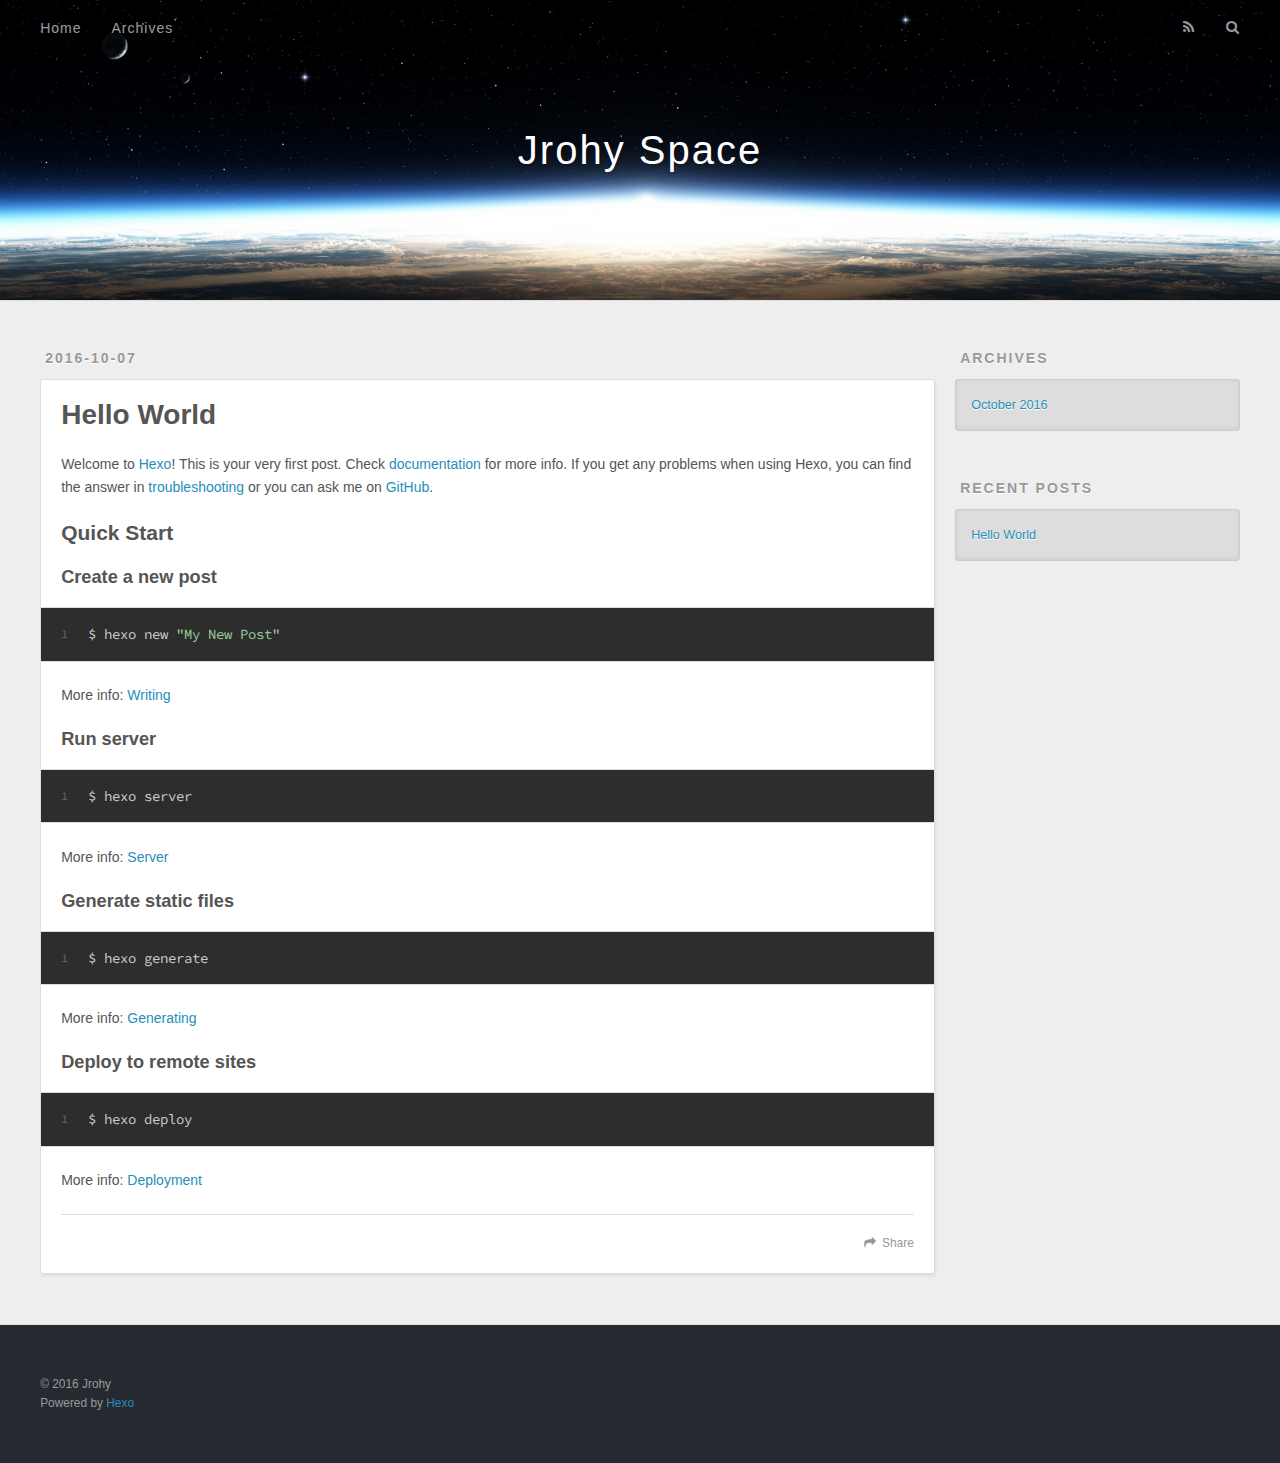
==== index.html @ d6177c11 "Site updated: 2016-10-07 10:43:16" ====
<!DOCTYPE html>
<html>
<head>
  <meta charset="utf-8">
  
  <title>Jrohy Space</title>
  <meta name="viewport" content="width=device-width, initial-scale=1, maximum-scale=1">
  <meta property="og:type" content="website">
<meta property="og:title" content="Jrohy Space">
<meta property="og:url" content="http://yoursite.com/index.html">
<meta property="og:site_name" content="Jrohy Space">
<meta name="twitter:card" content="summary">
<meta name="twitter:title" content="Jrohy Space">
  
    <link rel="alternate" href="/atom.xml" title="Jrohy Space" type="application/atom+xml">
  
  
    <link rel="icon" href="/favicon.png">
  
  
    <link href="//fonts.googleapis.com/css?family=Source+Code+Pro" rel="stylesheet" type="text/css">
  
  <link rel="stylesheet" href="/css/style.css">
  

</head>

<body>
  <div id="container">
    <div id="wrap">
      <header id="header">
  <div id="banner"></div>
  <div id="header-outer" class="outer">
    <div id="header-title" class="inner">
      <h1 id="logo-wrap">
        <a href="/" id="logo">Jrohy Space</a>
      </h1>
      
    </div>
    <div id="header-inner" class="inner">
      <nav id="main-nav">
        <a id="main-nav-toggle" class="nav-icon"></a>
        
          <a class="main-nav-link" href="/">Home</a>
        
          <a class="main-nav-link" href="/archives">Archives</a>
        
      </nav>
      <nav id="sub-nav">
        
          <a id="nav-rss-link" class="nav-icon" href="/atom.xml" title="RSS Feed"></a>
        
        <a id="nav-search-btn" class="nav-icon" title="Search"></a>
      </nav>
      <div id="search-form-wrap">
        <form action="//google.com/search" method="get" accept-charset="UTF-8" class="search-form"><input type="search" name="q" results="0" class="search-form-input" placeholder="Search"><button type="submit" class="search-form-submit">&#xF002;</button><input type="hidden" name="sitesearch" value="http://yoursite.com"></form>
      </div>
    </div>
  </div>
</header>
      <div class="outer">
        <section id="main">
  
    <article id="post-hello-world" class="article article-type-post" itemscope itemprop="blogPost">
  <div class="article-meta">
    <a href="/hello-world/" class="article-date">
  <time datetime="2016-10-07T01:44:55.940Z" itemprop="datePublished">2016-10-07</time>
</a>
    
  </div>
  <div class="article-inner">
    
    
      <header class="article-header">
        
  
    <h1 itemprop="name">
      <a class="article-title" href="/hello-world/">Hello World</a>
    </h1>
  

      </header>
    
    <div class="article-entry" itemprop="articleBody">
      
        <p>Welcome to <a href="https://hexo.io/" target="_blank" rel="external">Hexo</a>! This is your very first post. Check <a href="https://hexo.io/docs/" target="_blank" rel="external">documentation</a> for more info. If you get any problems when using Hexo, you can find the answer in <a href="https://hexo.io/docs/troubleshooting.html" target="_blank" rel="external">troubleshooting</a> or you can ask me on <a href="https://github.com/hexojs/hexo/issues" target="_blank" rel="external">GitHub</a>.</p>
<h2 id="Quick-Start"><a href="#Quick-Start" class="headerlink" title="Quick Start"></a>Quick Start</h2><h3 id="Create-a-new-post"><a href="#Create-a-new-post" class="headerlink" title="Create a new post"></a>Create a new post</h3><figure class="highlight bash"><table><tr><td class="gutter"><pre><div class="line">1</div></pre></td><td class="code"><pre><div class="line">$ hexo new <span class="string">"My New Post"</span></div></pre></td></tr></table></figure>
<p>More info: <a href="https://hexo.io/docs/writing.html" target="_blank" rel="external">Writing</a></p>
<h3 id="Run-server"><a href="#Run-server" class="headerlink" title="Run server"></a>Run server</h3><figure class="highlight bash"><table><tr><td class="gutter"><pre><div class="line">1</div></pre></td><td class="code"><pre><div class="line">$ hexo server</div></pre></td></tr></table></figure>
<p>More info: <a href="https://hexo.io/docs/server.html" target="_blank" rel="external">Server</a></p>
<h3 id="Generate-static-files"><a href="#Generate-static-files" class="headerlink" title="Generate static files"></a>Generate static files</h3><figure class="highlight bash"><table><tr><td class="gutter"><pre><div class="line">1</div></pre></td><td class="code"><pre><div class="line">$ hexo generate</div></pre></td></tr></table></figure>
<p>More info: <a href="https://hexo.io/docs/generating.html" target="_blank" rel="external">Generating</a></p>
<h3 id="Deploy-to-remote-sites"><a href="#Deploy-to-remote-sites" class="headerlink" title="Deploy to remote sites"></a>Deploy to remote sites</h3><figure class="highlight bash"><table><tr><td class="gutter"><pre><div class="line">1</div></pre></td><td class="code"><pre><div class="line">$ hexo deploy</div></pre></td></tr></table></figure>
<p>More info: <a href="https://hexo.io/docs/deployment.html" target="_blank" rel="external">Deployment</a></p>

      
    </div>
    <footer class="article-footer">
      <a data-url="http://yoursite.com/hello-world/" data-id="citz63ahj0000rksr9q300a0c" class="article-share-link">Share</a>
      
      
    </footer>
  </div>
  
</article>


  

</section>
        
          <aside id="sidebar">
  
    

  
    

  
    
  
    
  <div class="widget-wrap">
    <h3 class="widget-title">Archives</h3>
    <div class="widget">
      <ul class="archive-list"><li class="archive-list-item"><a class="archive-list-link" href="/archives/2016/10/">October 2016</a></li></ul>
    </div>
  </div>


  
    
  <div class="widget-wrap">
    <h3 class="widget-title">Recent Posts</h3>
    <div class="widget">
      <ul>
        
          <li>
            <a href="/hello-world/">Hello World</a>
          </li>
        
      </ul>
    </div>
  </div>

  
</aside>
        
      </div>
      <footer id="footer">
  
  <div class="outer">
    <div id="footer-info" class="inner">
      &copy; 2016 Jrohy<br>
      Powered by <a href="http://hexo.io/" target="_blank">Hexo</a>
    </div>
  </div>
</footer>
    </div>
    <nav id="mobile-nav">
  
    <a href="/" class="mobile-nav-link">Home</a>
  
    <a href="/archives" class="mobile-nav-link">Archives</a>
  
</nav>
    

<script src="//ajax.googleapis.com/ajax/libs/jquery/2.0.3/jquery.min.js"></script>


  <link rel="stylesheet" href="/fancybox/jquery.fancybox.css">
  <script src="/fancybox/jquery.fancybox.pack.js"></script>


<script src="/js/script.js"></script>

  </div>
</body>
</html>
---- css/style.css ----
body {
  width: 100%;
}
body:before,
body:after {
  content: "";
  display: table;
}
body:after {
  clear: both;
}
html,
body,
div,
span,
applet,
object,
iframe,
h1,
h2,
h3,
h4,
h5,
h6,
p,
blockquote,
pre,
a,
abbr,
acronym,
address,
big,
cite,
code,
del,
dfn,
em,
img,
ins,
kbd,
q,
s,
samp,
small,
strike,
strong,
sub,
sup,
tt,
var,
dl,
dt,
dd,
ol,
ul,
li,
fieldset,
form,
label,
legend,
table,
caption,
tbody,
tfoot,
thead,
tr,
th,
td {
  margin: 0;
  padding: 0;
  border: 0;
  outline: 0;
  font-weight: inherit;
  font-style: inherit;
  font-family: inherit;
  font-size: 100%;
  vertical-align: baseline;
}
body {
  line-height: 1;
  color: #000;
  background: #fff;
}
ol,
ul {
  list-style: none;
}
table {
  border-collapse: separate;
  border-spacing: 0;
  vertical-align: middle;
}
caption,
th,
td {
  text-align: left;
  font-weight: normal;
  vertical-align: middle;
}
a img {
  border: none;
}
input,
button {
  margin: 0;
  padding: 0;
}
input::-moz-focus-inner,
button::-moz-focus-inner {
  border: 0;
  padding: 0;
}
@font-face {
  font-family: FontAwesome;
  font-style: normal;
  font-weight: normal;
  src: url("fonts/fontawesome-webfont.eot?v=#4.0.3");
  src: url("fonts/fontawesome-webfont.eot?#iefix&v=#4.0.3") format("embedded-opentype"), url("fonts/fontawesome-webfont.woff?v=#4.0.3") format("woff"), url("fonts/fontawesome-webfont.ttf?v=#4.0.3") format("truetype"), url("fonts/fontawesome-webfont.svg#fontawesomeregular?v=#4.0.3") format("svg");
}
html,
body,
#container {
  height: 100%;
}
body {
  background: #eee;
  font: 14px "Helvetica Neue", Helvetica, Arial, sans-serif;
  -webkit-text-size-adjust: 100%;
}
.outer {
  max-width: 1220px;
  margin: 0 auto;
  padding: 0 20px;
}
.outer:before,
.outer:after {
  content: "";
  display: table;
}
.outer:after {
  clear: both;
}
.inner {
  display: inline;
  float: left;
  width: 98.3333333333333%;
  margin: 0 0.8333333333333%;
}
.left,
.alignleft {
  float: left;
}
.right,
.alignright {
  float: right;
}
.clear {
  clear: both;
}
#container {
  position: relative;
}
.mobile-nav-on {
  overflow: hidden;
}
#wrap {
  height: 100%;
  width: 100%;
  position: absolute;
  top: 0;
  left: 0;
  -webkit-transition: 0.2s ease-out;
  -moz-transition: 0.2s ease-out;
  -ms-transition: 0.2s ease-out;
  transition: 0.2s ease-out;
  z-index: 1;
  background: #eee;
}
.mobile-nav-on #wrap {
  left: 280px;
}
@media screen and (min-width: 768px) {
  #main {
    display: inline;
    float: left;
    width: 73.3333333333333%;
    margin: 0 0.8333333333333%;
  }
}
.article-date,
.article-category-link,
.archive-year,
.widget-title {
  text-decoration: none;
  text-transform: uppercase;
  letter-spacing: 2px;
  color: #999;
  margin-bottom: 1em;
  margin-left: 5px;
  line-height: 1em;
  text-shadow: 0 1px #fff;
  font-weight: bold;
}
.article-inner,
.archive-article-inner {
  background: #fff;
  -webkit-box-shadow: 1px 2px 3px #ddd;
  box-shadow: 1px 2px 3px #ddd;
  border: 1px solid #ddd;
  border-radius: 3px;
}
.article-entry h1,
.widget h1 {
  font-size: 2em;
}
.article-entry h2,
.widget h2 {
  font-size: 1.5em;
}
.article-entry h3,
.widget h3 {
  font-size: 1.3em;
}
.article-entry h4,
.widget h4 {
  font-size: 1.2em;
}
.article-entry h5,
.widget h5 {
  font-size: 1em;
}
.article-entry h6,
.widget h6 {
  font-size: 1em;
  color: #999;
}
.article-entry hr,
.widget hr {
  border: 1px dashed #ddd;
}
.article-entry strong,
.widget strong {
  font-weight: bold;
}
.article-entry em,
.widget em,
.article-entry cite,
.widget cite {
  font-style: italic;
}
.article-entry sup,
.widget sup,
.article-entry sub,
.widget sub {
  font-size: 0.75em;
  line-height: 0;
  position: relative;
  vertical-align: baseline;
}
.article-entry sup,
.widget sup {
  top: -0.5em;
}
.article-entry sub,
.widget sub {
  bottom: -0.2em;
}
.article-entry small,
.widget small {
  font-size: 0.85em;
}
.article-entry acronym,
.widget acronym,
.article-entry abbr,
.widget abbr {
  border-bottom: 1px dotted;
}
.article-entry ul,
.widget ul,
.article-entry ol,
.widget ol,
.article-entry dl,
.widget dl {
  margin: 0 20px;
  line-height: 1.6em;
}
.article-entry ul ul,
.widget ul ul,
.article-entry ol ul,
.widget ol ul,
.article-entry ul ol,
.widget ul ol,
.article-entry ol ol,
.widget ol ol {
  margin-top: 0;
  margin-bottom: 0;
}
.article-entry ul,
.widget ul {
  list-style: disc;
}
.article-entry ol,
.widget ol {
  list-style: decimal;
}
.article-entry dt,
.widget dt {
  font-weight: bold;
}
#header {
  height: 300px;
  position: relative;
  border-bottom: 1px solid #ddd;
}
#header:before,
#header:after {
  content: "";
  position: absolute;
  left: 0;
  right: 0;
  height: 40px;
}
#header:before {
  top: 0;
  background: -webkit-linear-gradient(rgba(0,0,0,0.2), transparent);
  background: -moz-linear-gradient(rgba(0,0,0,0.2), transparent);
  background: -ms-linear-gradient(rgba(0,0,0,0.2), transparent);
  background: linear-gradient(rgba(0,0,0,0.2), transparent);
}
#header:after {
  bottom: 0;
  background: -webkit-linear-gradient(transparent, rgba(0,0,0,0.2));
  background: -moz-linear-gradient(transparent, rgba(0,0,0,0.2));
  background: -ms-linear-gradient(transparent, rgba(0,0,0,0.2));
  background: linear-gradient(transparent, rgba(0,0,0,0.2));
}
#header-outer {
  height: 100%;
  position: relative;
}
#header-inner {
  position: relative;
  overflow: hidden;
}
#banner {
  position: absolute;
  top: 0;
  left: 0;
  width: 100%;
  height: 100%;
  background: url("images/banner.jpg") center #000;
  -webkit-background-size: cover;
  -moz-background-size: cover;
  background-size: cover;
  z-index: -1;
}
#header-title {
  text-align: center;
  height: 40px;
  position: absolute;
  top: 50%;
  left: 0;
  margin-top: -20px;
}
#logo,
#subtitle {
  text-decoration: none;
  color: #fff;
  font-weight: 300;
  text-shadow: 0 1px 4px rgba(0,0,0,0.3);
}
#logo {
  font-size: 40px;
  line-height: 40px;
  letter-spacing: 2px;
}
#subtitle {
  font-size: 16px;
  line-height: 16px;
  letter-spacing: 1px;
}
#subtitle-wrap {
  margin-top: 16px;
}
#main-nav {
  float: left;
  margin-left: -15px;
}
.nav-icon,
.main-nav-link {
  float: left;
  color: #fff;
  opacity: 0.6;
  text-decoration: none;
  text-shadow: 0 1px rgba(0,0,0,0.2);
  -webkit-transition: opacity 0.2s;
  -moz-transition: opacity 0.2s;
  -ms-transition: opacity 0.2s;
  transition: opacity 0.2s;
  display: block;
  padding: 20px 15px;
}
.nav-icon:hover,
.main-nav-link:hover {
  opacity: 1;
}
.nav-icon {
  font-family: FontAwesome;
  text-align: center;
  font-size: 14px;
  width: 14px;
  height: 14px;
  padding: 20px 15px;
  position: relative;
  cursor: pointer;
}
.main-nav-link {
  font-weight: 300;
  letter-spacing: 1px;
}
@media screen and (max-width: 479px) {
  .main-nav-link {
    display: none;
  }
}
#main-nav-toggle {
  display: none;
}
#main-nav-toggle:before {
  content: "\f0c9";
}
@media screen and (max-width: 479px) {
  #main-nav-toggle {
    display: block;
  }
}
#sub-nav {
  float: right;
  margin-right: -15px;
}
#nav-rss-link:before {
  content: "\f09e";
}
#nav-search-btn:before {
  content: "\f002";
}
#search-form-wrap {
  position: absolute;
  top: 15px;
  width: 150px;
  height: 30px;
  right: -150px;
  opacity: 0;
  -webkit-transition: 0.2s ease-out;
  -moz-transition: 0.2s ease-out;
  -ms-transition: 0.2s ease-out;
  transition: 0.2s ease-out;
}
#search-form-wrap.on {
  opacity: 1;
  right: 0;
}
@media screen and (max-width: 479px) {
  #search-form-wrap {
    width: 100%;
    right: -100%;
  }
}
.search-form {
  position: absolute;
  top: 0;
  left: 0;
  right: 0;
  background: #fff;
  padding: 5px 15px;
  border-radius: 15px;
  -webkit-box-shadow: 0 0 10px rgba(0,0,0,0.3);
  box-shadow: 0 0 10px rgba(0,0,0,0.3);
}
.search-form-input {
  border: none;
  background: none;
  color: #555;
  width: 100%;
  font: 13px "Helvetica Neue", Helvetica, Arial, sans-serif;
  outline: none;
}
.search-form-input::-webkit-search-results-decoration,
.search-form-input::-webkit-search-cancel-button {
  -webkit-appearance: none;
}
.search-form-submit {
  position: absolute;
  top: 50%;
  right: 10px;
  margin-top: -7px;
  font: 13px FontAwesome;
  border: none;
  background: none;
  color: #bbb;
  cursor: pointer;
}
.search-form-submit:hover,
.search-form-submit:focus {
  color: #777;
}
.article {
  margin: 50px 0;
}
.article-inner {
  overflow: hidden;
}
.article-meta:before,
.article-meta:after {
  content: "";
  display: table;
}
.article-meta:after {
  clear: both;
}
.article-date {
  float: left;
}
.article-category {
  float: left;
  line-height: 1em;
  color: #ccc;
  text-shadow: 0 1px #fff;
  margin-left: 8px;
}
.article-category:before {
  content: "\2022";
}
.article-category-link {
  margin: 0 12px 1em;
}
.article-header {
  padding: 20px 20px 0;
}
.article-title {
  text-decoration: none;
  font-size: 2em;
  font-weight: bold;
  color: #555;
  line-height: 1.1em;
  -webkit-transition: color 0.2s;
  -moz-transition: color 0.2s;
  -ms-transition: color 0.2s;
  transition: color 0.2s;
}
a.article-title:hover {
  color: #258fb8;
}
.article-entry {
  color: #555;
  padding: 0 20px;
}
.article-entry:before,
.article-entry:after {
  content: "";
  display: table;
}
.article-entry:after {
  clear: both;
}
.article-entry p,
.article-entry table {
  line-height: 1.6em;
  margin: 1.6em 0;
}
.article-entry h1,
.article-entry h2,
.article-entry h3,
.article-entry h4,
.article-entry h5,
.article-entry h6 {
  font-weight: bold;
}
.article-entry h1,
.article-entry h2,
.article-entry h3,
.article-entry h4,
.article-entry h5,
.article-entry h6 {
  line-height: 1.1em;
  margin: 1.1em 0;
}
.article-entry a {
  color: #258fb8;
  text-decoration: none;
}
.article-entry a:hover {
  text-decoration: underline;
}
.article-entry ul,
.article-entry ol,
.article-entry dl {
  margin-top: 1.6em;
  margin-bottom: 1.6em;
}
.article-entry img,
.article-entry video {
  max-width: 100%;
  height: auto;
  display: block;
  margin: auto;
}
.article-entry iframe {
  border: none;
}
.article-entry table {
  width: 100%;
  border-collapse: collapse;
  border-spacing: 0;
}
.article-entry th {
  font-weight: bold;
  border-bottom: 3px solid #ddd;
  padding-bottom: 0.5em;
}
.article-entry td {
  border-bottom: 1px solid #ddd;
  padding: 10px 0;
}
.article-entry blockquote {
  font-family: Georgia, "Times New Roman", serif;
  font-size: 1.4em;
  margin: 1.6em 20px;
  text-align: center;
}
.article-entry blockquote footer {
  font-size: 14px;
  margin: 1.6em 0;
  font-family: "Helvetica Neue", Helvetica, Arial, sans-serif;
}
.article-entry blockquote footer cite:before {
  content: "—";
  padding: 0 0.5em;
}
.article-entry .pullquote {
  text-align: left;
  width: 45%;
  margin: 0;
}
.article-entry .pullquote.left {
  margin-left: 0.5em;
  margin-right: 1em;
}
.article-entry .pullquote.right {
  margin-right: 0.5em;
  margin-left: 1em;
}
.article-entry .caption {
  color: #999;
  display: block;
  font-size: 0.9em;
  margin-top: 0.5em;
  position: relative;
  text-align: center;
}
.article-entry .video-container {
  position: relative;
  padding-top: 56.25%;
  height: 0;
  overflow: hidden;
}
.article-entry .video-container iframe,
.article-entry .video-container object,
.article-entry .video-container embed {
  position: absolute;
  top: 0;
  left: 0;
  width: 100%;
  height: 100%;
  margin-top: 0;
}
.article-more-link a {
  display: inline-block;
  line-height: 1em;
  padding: 6px 15px;
  border-radius: 15px;
  background: #eee;
  color: #999;
  text-shadow: 0 1px #fff;
  text-decoration: none;
}
.article-more-link a:hover {
  background: #258fb8;
  color: #fff;
  text-decoration: none;
  text-shadow: 0 1px #1e7293;
}
.article-footer {
  font-size: 0.85em;
  line-height: 1.6em;
  border-top: 1px solid #ddd;
  padding-top: 1.6em;
  margin: 0 20px 20px;
}
.article-footer:before,
.article-footer:after {
  content: "";
  display: table;
}
.article-footer:after {
  clear: both;
}
.article-footer a {
  color: #999;
  text-decoration: none;
}
.article-footer a:hover {
  color: #555;
}
.article-tag-list-item {
  float: left;
  margin-right: 10px;
}
.article-tag-list-link:before {
  content: "#";
}
.article-comment-link {
  float: right;
}
.article-comment-link:before {
  content: "\f075";
  font-family: FontAwesome;
  padding-right: 8px;
}
.article-share-link {
  cursor: pointer;
  float: right;
  margin-left: 20px;
}
.article-share-link:before {
  content: "\f064";
  font-family: FontAwesome;
  padding-right: 6px;
}
#article-nav {
  position: relative;
}
#article-nav:before,
#article-nav:after {
  content: "";
  display: table;
}
#article-nav:after {
  clear: both;
}
@media screen and (min-width: 768px) {
  #article-nav {
    margin: 50px 0;
  }
  #article-nav:before {
    width: 8px;
    height: 8px;
    position: absolute;
    top: 50%;
    left: 50%;
    margin-top: -4px;
    margin-left: -4px;
    content: "";
    border-radius: 50%;
    background: #ddd;
    -webkit-box-shadow: 0 1px 2px #fff;
    box-shadow: 0 1px 2px #fff;
  }
}
.article-nav-link-wrap {
  text-decoration: none;
  text-shadow: 0 1px #fff;
  color: #999;
  -webkit-box-sizing: border-box;
  -moz-box-sizing: border-box;
  box-sizing: border-box;
  margin-top: 50px;
  text-align: center;
  display: block;
}
.article-nav-link-wrap:hover {
  color: #555;
}
@media screen and (min-width: 768px) {
  .article-nav-link-wrap {
    width: 50%;
    margin-top: 0;
  }
}
@media screen and (min-width: 768px) {
  #article-nav-newer {
    float: left;
    text-align: right;
    padding-right: 20px;
  }
}
@media screen and (min-width: 768px) {
  #article-nav-older {
    float: right;
    text-align: left;
    padding-left: 20px;
  }
}
.article-nav-caption {
  text-transform: uppercase;
  letter-spacing: 2px;
  color: #ddd;
  line-height: 1em;
  font-weight: bold;
}
#article-nav-newer .article-nav-caption {
  margin-right: -2px;
}
.article-nav-title {
  font-size: 0.85em;
  line-height: 1.6em;
  margin-top: 0.5em;
}
.article-share-box {
  position: absolute;
  display: none;
  background: #fff;
  -webkit-box-shadow: 1px 2px 10px rgba(0,0,0,0.2);
  box-shadow: 1px 2px 10px rgba(0,0,0,0.2);
  border-radius: 3px;
  margin-left: -145px;
  overflow: hidden;
  z-index: 1;
}
.article-share-box.on {
  display: block;
}
.article-share-input {
  width: 100%;
  background: none;
  -webkit-box-sizing: border-box;
  -moz-box-sizing: border-box;
  box-sizing: border-box;
  font: 14px "Helvetica Neue", Helvetica, Arial, sans-serif;
  padding: 0 15px;
  color: #555;
  outline: none;
  border: 1px solid #ddd;
  border-radius: 3px 3px 0 0;
  height: 36px;
  line-height: 36px;
}
.article-share-links {
  background: #eee;
}
.article-share-links:before,
.article-share-links:after {
  content: "";
  display: table;
}
.article-share-links:after {
  clear: both;
}
.article-share-twitter,
.article-share-facebook,
.article-share-pinterest,
.article-share-google {
  width: 50px;
  height: 36px;
  display: block;
  float: left;
  position: relative;
  color: #999;
  text-shadow: 0 1px #fff;
}
.article-share-twitter:before,
.article-share-facebook:before,
.article-share-pinterest:before,
.article-share-google:before {
  font-size: 20px;
  font-family: FontAwesome;
  width: 20px;
  height: 20px;
  position: absolute;
  top: 50%;
  left: 50%;
  margin-top: -10px;
  margin-left: -10px;
  text-align: center;
}
.article-share-twitter:hover,
.article-share-facebook:hover,
.article-share-pinterest:hover,
.article-share-google:hover {
  color: #fff;
}
.article-share-twitter:before {
  content: "\f099";
}
.article-share-twitter:hover {
  background: #00aced;
  text-shadow: 0 1px #008abe;
}
.article-share-facebook:before {
  content: "\f09a";
}
.article-share-facebook:hover {
  background: #3b5998;
  text-shadow: 0 1px #2f477a;
}
.article-share-pinterest:before {
  content: "\f0d2";
}
.article-share-pinterest:hover {
  background: #cb2027;
  text-shadow: 0 1px #a21a1f;
}
.article-share-google:before {
  content: "\f0d5";
}
.article-share-google:hover {
  background: #dd4b39;
  text-shadow: 0 1px #be3221;
}
.article-gallery {
  background: #000;
  position: relative;
}
.article-gallery-photos {
  position: relative;
  overflow: hidden;
}
.article-gallery-img {
  display: none;
  max-width: 100%;
}
.article-gallery-img:first-child {
  display: block;
}
.article-gallery-img.loaded {
  position: absolute;
  display: block;
}
.article-gallery-img img {
  display: block;
  max-width: 100%;
  margin: 0 auto;
}
#comments {
  background: #fff;
  -webkit-box-shadow: 1px 2px 3px #ddd;
  box-shadow: 1px 2px 3px #ddd;
  padding: 20px;
  border: 1px solid #ddd;
  border-radius: 3px;
  margin: 50px 0;
}
#comments a {
  color: #258fb8;
}
.archives-wrap {
  margin: 50px 0;
}
.archives:before,
.archives:after {
  content: "";
  display: table;
}
.archives:after {
  clear: both;
}
.archive-year-wrap {
  margin-bottom: 1em;
}
.archives {
  -webkit-column-gap: 10px;
  -moz-column-gap: 10px;
  column-gap: 10px;
}
@media screen and (min-width: 480px) and (max-width: 767px) {
  .archives {
    -webkit-column-count: 2;
    -moz-column-count: 2;
    column-count: 2;
  }
}
@media screen and (min-width: 768px) {
  .archives {
    -webkit-column-count: 3;
    -moz-column-count: 3;
    column-count: 3;
  }
}
.archive-article {
  -webkit-column-break-inside: avoid;
  page-break-inside: avoid;
  overflow: hidden;
  break-inside: avoid-column;
}
.archive-article-inner {
  padding: 10px;
  margin-bottom: 15px;
}
.archive-article-title {
  text-decoration: none;
  font-weight: bold;
  color: #555;
  -webkit-transition: color 0.2s;
  -moz-transition: color 0.2s;
  -ms-transition: color 0.2s;
  transition: color 0.2s;
  line-height: 1.6em;
}
.archive-article-title:hover {
  color: #258fb8;
}
.archive-article-footer {
  margin-top: 1em;
}
.archive-article-date {
  color: #999;
  text-decoration: none;
  font-size: 0.85em;
  line-height: 1em;
  margin-bottom: 0.5em;
  display: block;
}
#page-nav {
  margin: 50px auto;
  background: #fff;
  -webkit-box-shadow: 1px 2px 3px #ddd;
  box-shadow: 1px 2px 3px #ddd;
  border: 1px solid #ddd;
  border-radius: 3px;
  text-align: center;
  color: #999;
  overflow: hidden;
}
#page-nav:before,
#page-nav:after {
  content: "";
  display: table;
}
#page-nav:after {
  clear: both;
}
#page-nav a,
#page-nav span {
  padding: 10px 20px;
  line-height: 1;
  height: 2ex;
}
#page-nav a {
  color: #999;
  text-decoration: none;
}
#page-nav a:hover {
  background: #999;
  color: #fff;
}
#page-nav .prev {
  float: left;
}
#page-nav .next {
  float: right;
}
#page-nav .page-number {
  display: inline-block;
}
@media screen and (max-width: 479px) {
  #page-nav .page-number {
    display: none;
  }
}
#page-nav .current {
  color: #555;
  font-weight: bold;
}
#page-nav .space {
  color: #ddd;
}
#footer {
  background: #262a30;
  padding: 50px 0;
  border-top: 1px solid #ddd;
  color: #999;
}
#footer a {
  color: #258fb8;
  text-decoration: none;
}
#footer a:hover {
  text-decoration: underline;
}
#footer-info {
  line-height: 1.6em;
  font-size: 0.85em;
}
.article-entry pre,
.article-entry .highlight {
  background: #2d2d2d;
  margin: 0 -20px;
  padding: 15px 20px;
  border-style: solid;
  border-color: #ddd;
  border-width: 1px 0;
  overflow: auto;
  color: #ccc;
  line-height: 22.400000000000002px;
}
.article-entry .highlight .gutter pre,
.article-entry .gist .gist-file .gist-data .line-numbers {
  color: #666;
  font-size: 0.85em;
}
.article-entry pre,
.article-entry code {
  font-family: "Source Code Pro", Consolas, Monaco, Menlo, Consolas, monospace;
}
.article-entry code {
  background: #eee;
  text-shadow: 0 1px #fff;
  padding: 0 0.3em;
}
.article-entry pre code {
  background: none;
  text-shadow: none;
  padding: 0;
}
.article-entry .highlight pre {
  border: none;
  margin: 0;
  padding: 0;
}
.article-entry .highlight table {
  margin: 0;
  width: auto;
}
.article-entry .highlight td {
  border: none;
  padding: 0;
}
.article-entry .highlight figcaption {
  font-size: 0.85em;
  color: #999;
  line-height: 1em;
  margin-bottom: 1em;
}
.article-entry .highlight figcaption:before,
.article-entry .highlight figcaption:after {
  content: "";
  display: table;
}
.article-entry .highlight figcaption:after {
  clear: both;
}
.article-entry .highlight figcaption a {
  float: right;
}
.article-entry .highlight .gutter pre {
  text-align: right;
  padding-right: 20px;
}
.article-entry .highlight .line {
  height: 22.400000000000002px;
}
.article-entry .highlight .line.marked {
  background: #515151;
}
.article-entry .gist {
  margin: 0 -20px;
  border-style: solid;
  border-color: #ddd;
  border-width: 1px 0;
  background: #2d2d2d;
  padding: 15px 20px 15px 0;
}
.article-entry .gist .gist-file {
  border: none;
  font-family: "Source Code Pro", Consolas, Monaco, Menlo, Consolas, monospace;
  margin: 0;
}
.article-entry .gist .gist-file .gist-data {
  background: none;
  border: none;
}
.article-entry .gist .gist-file .gist-data .line-numbers {
  background: none;
  border: none;
  padding: 0 20px 0 0;
}
.article-entry .gist .gist-file .gist-data .line-data {
  padding: 0 !important;
}
.article-entry .gist .gist-file .highlight {
  margin: 0;
  padding: 0;
  border: none;
}
.article-entry .gist .gist-file .gist-meta {
  background: #2d2d2d;
  color: #999;
  font: 0.85em "Helvetica Neue", Helvetica, Arial, sans-serif;
  text-shadow: 0 0;
  padding: 0;
  margin-top: 1em;
  margin-left: 20px;
}
.article-entry .gist .gist-file .gist-meta a {
  color: #258fb8;
  font-weight: normal;
}
.article-entry .gist .gist-file .gist-meta a:hover {
  text-decoration: underline;
}
pre .comment,
pre .title {
  color: #999;
}
pre .variable,
pre .attribute,
pre .tag,
pre .regexp,
pre .ruby .constant,
pre .xml .tag .title,
pre .xml .pi,
pre .xml .doctype,
pre .html .doctype,
pre .css .id,
pre .css .class,
pre .css .pseudo {
  color: #f2777a;
}
pre .number,
pre .preprocessor,
pre .built_in,
pre .literal,
pre .params,
pre .constant {
  color: #f99157;
}
pre .class,
pre .ruby .class .title,
pre .css .rules .attribute {
  color: #9c9;
}
pre .string,
pre .value,
pre .inheritance,
pre .header,
pre .ruby .symbol,
pre .xml .cdata {
  color: #9c9;
}
pre .css .hexcolor {
  color: #6cc;
}
pre .function,
pre .python .decorator,
pre .python .title,
pre .ruby .function .title,
pre .ruby .title .keyword,
pre .perl .sub,
pre .javascript .title,
pre .coffeescript .title {
  color: #69c;
}
pre .keyword,
pre .javascript .function {
  color: #c9c;
}
@media screen and (max-width: 479px) {
  #mobile-nav {
    position: absolute;
    top: 0;
    left: 0;
    width: 280px;
    height: 100%;
    background: #191919;
    border-right: 1px solid #fff;
  }
}
@media screen and (max-width: 479px) {
  .mobile-nav-link {
    display: block;
    color: #999;
    text-decoration: none;
    padding: 15px 20px;
    font-weight: bold;
  }
  .mobile-nav-link:hover {
    color: #fff;
  }
}
@media screen and (min-width: 768px) {
  #sidebar {
    display: inline;
    float: left;
    width: 23.3333333333333%;
    margin: 0 0.8333333333333%;
  }
}
.widget-wrap {
  margin: 50px 0;
}
.widget {
  color: #777;
  text-shadow: 0 1px #fff;
  background: #ddd;
  -webkit-box-shadow: 0 -1px 4px #ccc inset;
  box-shadow: 0 -1px 4px #ccc inset;
  border: 1px solid #ccc;
  padding: 15px;
  border-radius: 3px;
}
.widget a {
  color: #258fb8;
  text-decoration: none;
}
.widget a:hover {
  text-decoration: underline;
}
.widget ul ul,
.widget ol ul,
.widget dl ul,
.widget ul ol,
.widget ol ol,
.widget dl ol,
.widget ul dl,
.widget ol dl,
.widget dl dl {
  margin-left: 15px;
  list-style: disc;
}
.widget {
  line-height: 1.6em;
  word-wrap: break-word;
  font-size: 0.9em;
}
.widget ul,
.widget ol {
  list-style: none;
  margin: 0;
}
.widget ul ul,
.widget ol ul,
.widget ul ol,
.widget ol ol {
  margin: 0 20px;
}
.widget ul ul,
.widget ol ul {
  list-style: disc;
}
.widget ul ol,
.widget ol ol {
  list-style: decimal;
}
.category-list-count,
.tag-list-count,
.archive-list-count {
  padding-left: 5px;
  color: #999;
  font-size: 0.85em;
}
.category-list-count:before,
.tag-list-count:before,
.archive-list-count:before {
  content: "(";
}
.category-list-count:after,
.tag-list-count:after,
.archive-list-count:after {
  content: ")";
}
.tagcloud a {
  margin-right: 5px;
  display: inline-block;
}
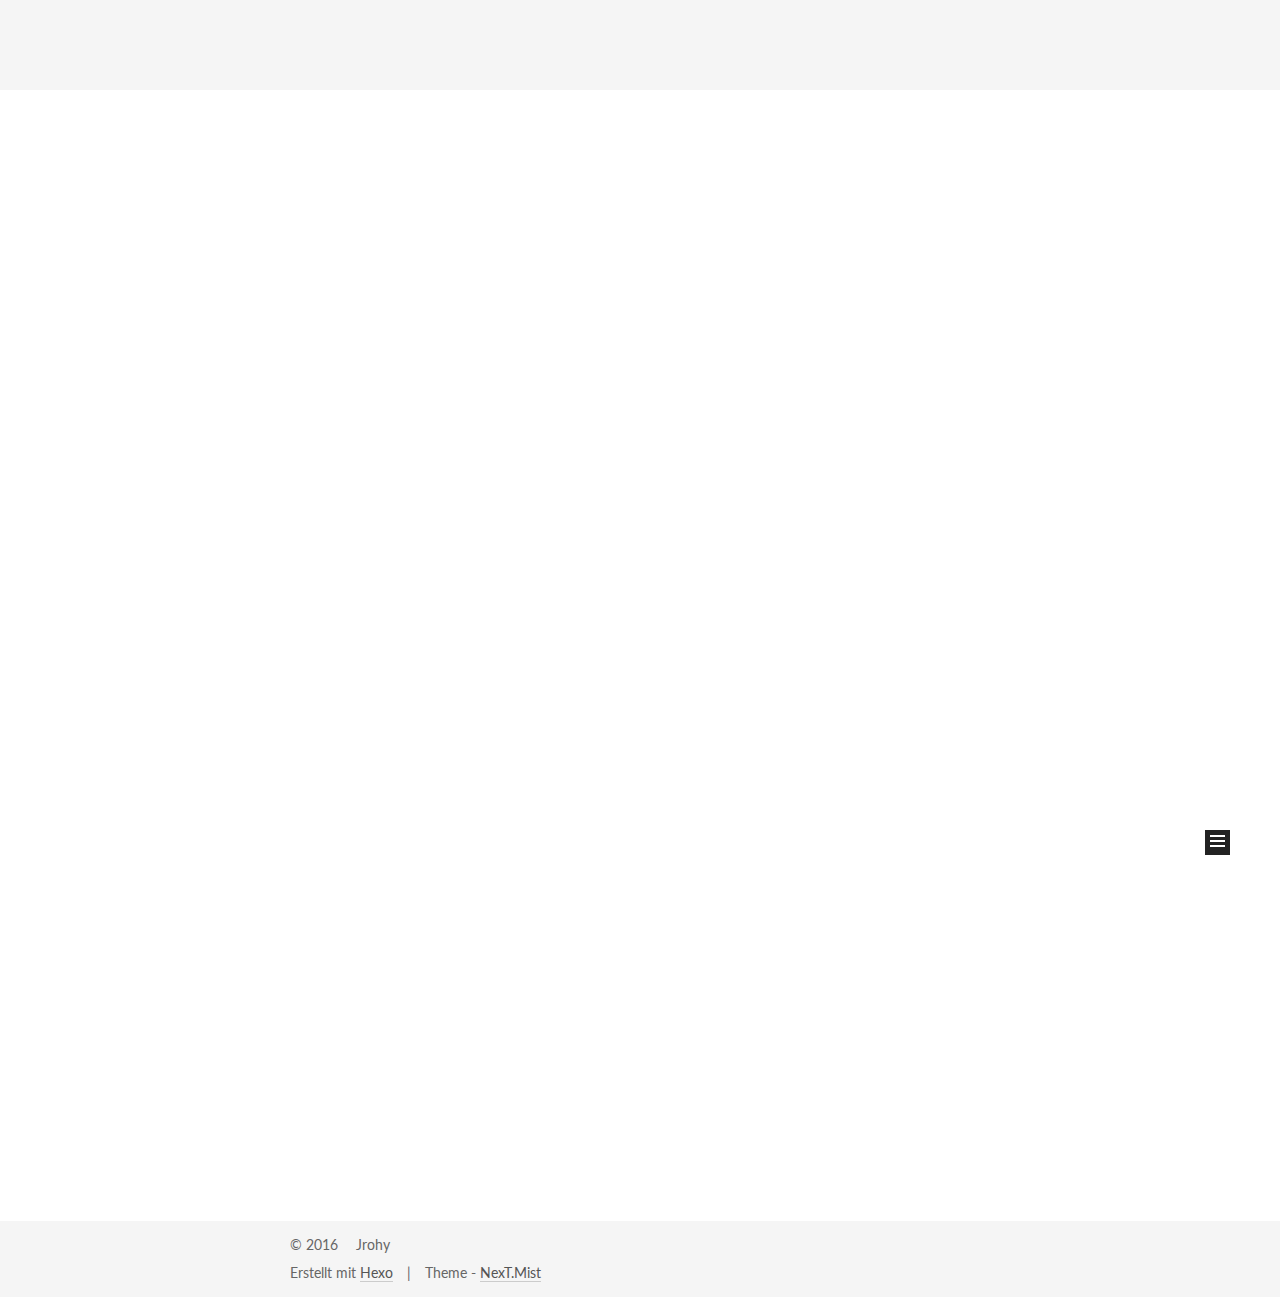
==== commit c78f4c2a: "Site updated: 2016-10-07 10:58:23" ====
--- a/index.html
+++ b/index.html
@@ -1,89 +1,287 @@
-<!DOCTYPE html>
-<html>
+<!doctype html>
+
+
+
+  
+
+
+<html class="theme-next mist use-motion">
 <head>
-  <meta charset="utf-8">
-  
-  <title>Jrohy Space</title>
-  <meta name="viewport" content="width=device-width, initial-scale=1, maximum-scale=1">
-  <meta property="og:type" content="website">
+  <meta charset="UTF-8"/>
+<meta http-equiv="X-UA-Compatible" content="IE=edge,chrome=1" />
+<meta name="viewport" content="width=device-width, initial-scale=1, maximum-scale=1"/>
+
+
+
+<meta http-equiv="Cache-Control" content="no-transform" />
+<meta http-equiv="Cache-Control" content="no-siteapp" />
+
+
+
+
+
+
+
+
+
+
+
+
+  
+  
+  <link href="/vendors/fancybox/source/jquery.fancybox.css?v=2.1.5" rel="stylesheet" type="text/css" />
+
+
+
+
+  
+  
+  
+  
+
+  
+    
+    
+  
+
+  
+
+  
+
+  
+
+  
+
+  
+    
+    
+    <link href="//fonts.googleapis.com/css?family=Lato:300,300italic,400,400italic,700,700italic&subset=latin,latin-ext" rel="stylesheet" type="text/css">
+  
+
+
+
+
+
+
+<link href="/vendors/font-awesome/css/font-awesome.min.css?v=4.4.0" rel="stylesheet" type="text/css" />
+
+<link href="/css/main.css?v=5.0.1" rel="stylesheet" type="text/css" />
+
+
+  <meta name="keywords" content="Hexo, NexT" />
+
+
+
+
+
+  <link rel="alternate" href="/atom.xml" title="Jrohy Space" type="application/atom+xml" />
+
+
+
+
+  <link rel="shortcut icon" type="image/x-icon" href="/favicon.ico?v=5.0.1" />
+
+
+
+
+
+
+<meta property="og:type" content="website">
 <meta property="og:title" content="Jrohy Space">
 <meta property="og:url" content="http://yoursite.com/index.html">
 <meta property="og:site_name" content="Jrohy Space">
 <meta name="twitter:card" content="summary">
 <meta name="twitter:title" content="Jrohy Space">
-  
-    <link rel="alternate" href="/atom.xml" title="Jrohy Space" type="application/atom+xml">
-  
-  
-    <link rel="icon" href="/favicon.png">
-  
-  
-    <link href="//fonts.googleapis.com/css?family=Source+Code+Pro" rel="stylesheet" type="text/css">
-  
-  <link rel="stylesheet" href="/css/style.css">
-  
-
+
+
+
+<script type="text/javascript" id="hexo.configuration">
+  var NexT = window.NexT || {};
+  var CONFIG = {
+    scheme: 'Mist',
+    sidebar: {"position":"left","display":"post"},
+    fancybox: true,
+    motion: true,
+    duoshuo: {
+      userId: 0,
+      author: 'Author'
+    }
+  };
+</script>
+
+
+
+
+  <link rel="canonical" href="http://yoursite.com/"/>
+
+  <title> Jrohy Space </title>
 </head>
 
-<body>
-  <div id="container">
-    <div id="wrap">
-      <header id="header">
-  <div id="banner"></div>
-  <div id="header-outer" class="outer">
-    <div id="header-title" class="inner">
-      <h1 id="logo-wrap">
-        <a href="/" id="logo">Jrohy Space</a>
-      </h1>
-      
-    </div>
-    <div id="header-inner" class="inner">
-      <nav id="main-nav">
-        <a id="main-nav-toggle" class="nav-icon"></a>
-        
-          <a class="main-nav-link" href="/">Home</a>
-        
-          <a class="main-nav-link" href="/archives">Archives</a>
-        
-      </nav>
-      <nav id="sub-nav">
-        
-          <a id="nav-rss-link" class="nav-icon" href="/atom.xml" title="RSS Feed"></a>
-        
-        <a id="nav-search-btn" class="nav-icon" title="Search"></a>
-      </nav>
-      <div id="search-form-wrap">
-        <form action="//google.com/search" method="get" accept-charset="UTF-8" class="search-form"><input type="search" name="q" results="0" class="search-form-input" placeholder="Search"><button type="submit" class="search-form-submit">&#xF002;</button><input type="hidden" name="sitesearch" value="http://yoursite.com"></form>
-      </div>
-    </div>
+<body itemscope itemtype="http://schema.org/WebPage" lang="">
+
+  
+
+
+
+
+
+
+
+
+
+
+  
+  
+    
+  
+
+  <div class="container one-collumn sidebar-position-left 
+   page-home 
+ ">
+    <div class="headband"></div>
+
+    <header id="header" class="header" itemscope itemtype="http://schema.org/WPHeader">
+      <div class="header-inner"><div class="site-meta ">
+  
+
+  <div class="custom-logo-site-title">
+    <a href="/"  class="brand" rel="start">
+      <span class="logo-line-before"><i></i></span>
+      <span class="site-title">Jrohy Space</span>
+      <span class="logo-line-after"><i></i></span>
+    </a>
   </div>
-</header>
-      <div class="outer">
-        <section id="main">
-  
-    <article id="post-hello-world" class="article article-type-post" itemscope itemprop="blogPost">
-  <div class="article-meta">
-    <a href="/hello-world/" class="article-date">
-  <time datetime="2016-10-07T01:44:55.940Z" itemprop="datePublished">2016-10-07</time>
-</a>
-    
-  </div>
-  <div class="article-inner">
-    
-    
-      <header class="article-header">
-        
-  
-    <h1 itemprop="name">
-      <a class="article-title" href="/hello-world/">Hello World</a>
-    </h1>
-  
-
+  <p class="site-subtitle"></p>
+</div>
+
+<div class="site-nav-toggle">
+  <button>
+    <span class="btn-bar"></span>
+    <span class="btn-bar"></span>
+    <span class="btn-bar"></span>
+  </button>
+</div>
+
+<nav class="site-nav">
+  
+
+  
+    <ul id="menu" class="menu">
+      
+        
+        <li class="menu-item menu-item-home">
+          <a href="/" rel="section">
+            
+              <i class="menu-item-icon fa fa-fw fa-home"></i> <br />
+            
+            Startseite
+          </a>
+        </li>
+      
+        
+        <li class="menu-item menu-item-archives">
+          <a href="/archives" rel="section">
+            
+              <i class="menu-item-icon fa fa-fw fa-archive"></i> <br />
+            
+            Archiv
+          </a>
+        </li>
+      
+        
+        <li class="menu-item menu-item-tags">
+          <a href="/tags" rel="section">
+            
+              <i class="menu-item-icon fa fa-fw fa-tags"></i> <br />
+            
+            Tags
+          </a>
+        </li>
+      
+
+      
+    </ul>
+  
+
+  
+</nav>
+
+ </div>
+    </header>
+
+    <main id="main" class="main">
+      <div class="main-inner">
+        <div class="content-wrap">
+          <div id="content" class="content">
+            
+  <section id="posts" class="posts-expand">
+    
+      
+
+  
+  
+
+  
+  
+  
+
+  <article class="post post-type-normal " itemscope itemtype="http://schema.org/Article">
+
+    
+      <header class="post-header">
+
+        
+        
+          <h1 class="post-title" itemprop="name headline">
+            
+            
+              
+                
+                <a class="post-title-link" href="/hello-world/" itemprop="url">
+                  Hello World
+                </a>
+              
+            
+          </h1>
+        
+
+        <div class="post-meta">
+          <span class="post-time">
+            <span class="post-meta-item-icon">
+              <i class="fa fa-calendar-o"></i>
+            </span>
+            <span class="post-meta-item-text">Veröffentlicht am</span>
+            <time itemprop="dateCreated" datetime="2016-10-07T09:44:55+08:00" content="2016-10-07">
+              2016-10-07
+            </time>
+          </span>
+
+          
+
+          
+            
+          
+
+          
+
+          
+          
+
+          
+        </div>
       </header>
     
-    <div class="article-entry" itemprop="articleBody">
-      
-        <p>Welcome to <a href="https://hexo.io/" target="_blank" rel="external">Hexo</a>! This is your very first post. Check <a href="https://hexo.io/docs/" target="_blank" rel="external">documentation</a> for more info. If you get any problems when using Hexo, you can find the answer in <a href="https://hexo.io/docs/troubleshooting.html" target="_blank" rel="external">troubleshooting</a> or you can ask me on <a href="https://github.com/hexojs/hexo/issues" target="_blank" rel="external">GitHub</a>.</p>
+
+
+    <div class="post-body" itemprop="articleBody">
+
+      
+      
+
+      
+        
+          
+            <p>Welcome to <a href="https://hexo.io/" target="_blank" rel="external">Hexo</a>! This is your very first post. Check <a href="https://hexo.io/docs/" target="_blank" rel="external">documentation</a> for more info. If you get any problems when using Hexo, you can find the answer in <a href="https://hexo.io/docs/troubleshooting.html" target="_blank" rel="external">troubleshooting</a> or you can ask me on <a href="https://github.com/hexojs/hexo/issues" target="_blank" rel="external">GitHub</a>.</p>
 <h2 id="Quick-Start"><a href="#Quick-Start" class="headerlink" title="Quick Start"></a>Quick Start</h2><h3 id="Create-a-new-post"><a href="#Create-a-new-post" class="headerlink" title="Create a new post"></a>Create a new post</h3><figure class="highlight bash"><table><tr><td class="gutter"><pre><div class="line">1</div></pre></td><td class="code"><pre><div class="line">$ hexo new <span class="string">"My New Post"</span></div></pre></td></tr></table></figure>
 <p>More info: <a href="https://hexo.io/docs/writing.html" target="_blank" rel="external">Writing</a></p>
 <h3 id="Run-server"><a href="#Run-server" class="headerlink" title="Run server"></a>Run server</h3><figure class="highlight bash"><table><tr><td class="gutter"><pre><div class="line">1</div></pre></td><td class="code"><pre><div class="line">$ hexo server</div></pre></td></tr></table></figure>
@@ -93,88 +291,227 @@
 <h3 id="Deploy-to-remote-sites"><a href="#Deploy-to-remote-sites" class="headerlink" title="Deploy to remote sites"></a>Deploy to remote sites</h3><figure class="highlight bash"><table><tr><td class="gutter"><pre><div class="line">1</div></pre></td><td class="code"><pre><div class="line">$ hexo deploy</div></pre></td></tr></table></figure>
 <p>More info: <a href="https://hexo.io/docs/deployment.html" target="_blank" rel="external">Deployment</a></p>
 
+          
+        
       
     </div>
-    <footer class="article-footer">
-      <a data-url="http://yoursite.com/hello-world/" data-id="citz63ahj0000rksr9q300a0c" class="article-share-link">Share</a>
-      
+
+    <div>
+      
+    </div>
+
+    <div>
+      
+    </div>
+
+    <footer class="post-footer">
+      
+
+      
+
+      
+      
+        <div class="post-eof"></div>
       
     </footer>
-  </div>
-  
-</article>
-
-
-  
-
-</section>
-        
-          <aside id="sidebar">
-  
-    
-
-  
-    
-
-  
-    
-  
-    
-  <div class="widget-wrap">
-    <h3 class="widget-title">Archives</h3>
-    <div class="widget">
-      <ul class="archive-list"><li class="archive-list-item"><a class="archive-list-link" href="/archives/2016/10/">October 2016</a></li></ul>
+  </article>
+
+
+    
+  </section>
+
+  
+
+
+          </div>
+          
+
+
+          
+
+        </div>
+        
+          
+  
+  <div class="sidebar-toggle">
+    <div class="sidebar-toggle-line-wrap">
+      <span class="sidebar-toggle-line sidebar-toggle-line-first"></span>
+      <span class="sidebar-toggle-line sidebar-toggle-line-middle"></span>
+      <span class="sidebar-toggle-line sidebar-toggle-line-last"></span>
     </div>
   </div>
 
-
-  
-    
-  <div class="widget-wrap">
-    <h3 class="widget-title">Recent Posts</h3>
-    <div class="widget">
-      <ul>
-        
-          <li>
-            <a href="/hello-world/">Hello World</a>
-          </li>
-        
-      </ul>
+  <aside id="sidebar" class="sidebar">
+    <div class="sidebar-inner">
+
+      
+
+      
+
+      <section class="site-overview sidebar-panel  sidebar-panel-active ">
+        <div class="site-author motion-element" itemprop="author" itemscope itemtype="http://schema.org/Person">
+          <img class="site-author-image" itemprop="image"
+               src="/images/avatar.gif"
+               alt="Jrohy" />
+          <p class="site-author-name" itemprop="name">Jrohy</p>
+          <p class="site-description motion-element" itemprop="description"></p>
+        </div>
+        <nav class="site-state motion-element">
+          <div class="site-state-item site-state-posts">
+            <a href="/archives">
+              <span class="site-state-item-count">1</span>
+              <span class="site-state-item-name">Artikel</span>
+            </a>
+          </div>
+
+          
+
+          
+
+        </nav>
+
+        
+          <div class="feed-link motion-element">
+            <a href="/atom.xml" rel="alternate">
+              <i class="fa fa-rss"></i>
+              RSS
+            </a>
+          </div>
+        
+
+        <div class="links-of-author motion-element">
+          
+        </div>
+
+        
+        
+
+        
+        
+
+      </section>
+
+      
+
+    </div>
+  </aside>
+
+
+        
+      </div>
+    </main>
+
+    <footer id="footer" class="footer">
+      <div class="footer-inner">
+        <div class="copyright" >
+  
+  &copy; 
+  <span itemprop="copyrightYear">2016</span>
+  <span class="with-love">
+    <i class="fa fa-heart"></i>
+  </span>
+  <span class="author" itemprop="copyrightHolder">Jrohy</span>
+</div>
+
+<div class="powered-by">
+  Erstellt mit  <a class="theme-link" href="https://hexo.io">Hexo</a>
+</div>
+
+<div class="theme-info">
+  Theme -
+  <a class="theme-link" href="https://github.com/iissnan/hexo-theme-next">
+    NexT.Mist
+  </a>
+</div>
+
+        
+
+        
+      </div>
+    </footer>
+
+    <div class="back-to-top">
+      <i class="fa fa-arrow-up"></i>
     </div>
   </div>
 
   
-</aside>
-        
-      </div>
-      <footer id="footer">
-  
-  <div class="outer">
-    <div id="footer-info" class="inner">
-      &copy; 2016 Jrohy<br>
-      Powered by <a href="http://hexo.io/" target="_blank">Hexo</a>
-    </div>
-  </div>
-</footer>
-    </div>
-    <nav id="mobile-nav">
-  
-    <a href="/" class="mobile-nav-link">Home</a>
-  
-    <a href="/archives" class="mobile-nav-link">Archives</a>
-  
-</nav>
-    
-
-<script src="//ajax.googleapis.com/ajax/libs/jquery/2.0.3/jquery.min.js"></script>
-
-
-  <link rel="stylesheet" href="/fancybox/jquery.fancybox.css">
-  <script src="/fancybox/jquery.fancybox.pack.js"></script>
-
-
-<script src="/js/script.js"></script>
-
-  </div>
+
+<script type="text/javascript">
+  if (Object.prototype.toString.call(window.Promise) !== '[object Function]') {
+    window.Promise = null;
+  }
+</script>
+
+
+
+
+
+
+
+
+
+  
+
+
+
+  
+  <script type="text/javascript" src="/vendors/jquery/index.js?v=2.1.3"></script>
+
+  
+  <script type="text/javascript" src="/vendors/fastclick/lib/fastclick.min.js?v=1.0.6"></script>
+
+  
+  <script type="text/javascript" src="/vendors/jquery_lazyload/jquery.lazyload.js?v=1.9.7"></script>
+
+  
+  <script type="text/javascript" src="/vendors/velocity/velocity.min.js?v=1.2.1"></script>
+
+  
+  <script type="text/javascript" src="/vendors/velocity/velocity.ui.min.js?v=1.2.1"></script>
+
+  
+  <script type="text/javascript" src="/vendors/fancybox/source/jquery.fancybox.pack.js?v=2.1.5"></script>
+
+
+  
+
+
+  <script type="text/javascript" src="/js/src/utils.js?v=5.0.1"></script>
+
+  <script type="text/javascript" src="/js/src/motion.js?v=5.0.1"></script>
+
+
+
+  
+  
+
+  
+
+  
+
+
+  <script type="text/javascript" src="/js/src/bootstrap.js?v=5.0.1"></script>
+
+
+
+  
+
+
+
+  
+
+
+
+
+  
+  
+
+  
+
+  
+
+  
+
 </body>
-</html>+</html>
--- a/css/main.css
+++ b/css/main.css
@@ -0,0 +1,2427 @@
+/* normalize.css v3.0.2 | MIT License | git.io/normalize */
+html {
+  font-family: sans-serif; /* 1 */
+  -ms-text-size-adjust: 100%; /* 2 */
+  -webkit-text-size-adjust: 100%; /* 2 */
+}
+body {
+  margin: 0;
+}
+article,
+aside,
+details,
+figcaption,
+figure,
+footer,
+header,
+hgroup,
+main,
+menu,
+nav,
+section,
+summary {
+  display: block;
+}
+audio,
+canvas,
+progress,
+video {
+  display: inline-block; /* 1 */
+  vertical-align: baseline; /* 2 */
+}
+audio:not([controls]) {
+  display: none;
+  height: 0;
+}
+[hidden],
+template {
+  display: none;
+}
+a {
+  background-color: transparent;
+}
+a:active,
+a:hover {
+  outline: 0;
+}
+abbr[title] {
+  border-bottom: 1px dotted;
+}
+b,
+strong {
+  font-weight: bold;
+}
+dfn {
+  font-style: italic;
+}
+h1 {
+  font-size: 2em;
+  margin: 0.67em 0;
+}
+mark {
+  background: #ff0;
+  color: #000;
+}
+small {
+  font-size: 80%;
+}
+sub,
+sup {
+  font-size: 75%;
+  line-height: 0;
+  position: relative;
+  vertical-align: baseline;
+}
+sup {
+  top: -0.5em;
+}
+sub {
+  bottom: -0.25em;
+}
+img {
+  border: 0;
+}
+svg:not(:root) {
+  overflow: hidden;
+}
+figure {
+  margin: 1em 40px;
+}
+hr {
+  -moz-box-sizing: content-box;
+  box-sizing: content-box;
+  height: 0;
+}
+pre {
+  overflow: auto;
+}
+code,
+kbd,
+pre,
+samp {
+  font-family: monospace, monospace;
+  font-size: 1em;
+}
+button,
+input,
+optgroup,
+select,
+textarea {
+  color: inherit; /* 1 */
+  font: inherit; /* 2 */
+  margin: 0; /* 3 */
+}
+button {
+  overflow: visible;
+}
+button,
+select {
+  text-transform: none;
+}
+button,
+html input[type="button"],
+input[type="reset"],
+input[type="submit"] {
+  -webkit-appearance: button; /* 2 */
+  cursor: pointer; /* 3 */
+}
+button[disabled],
+html input[disabled] {
+  cursor: default;
+}
+button::-moz-focus-inner,
+input::-moz-focus-inner {
+  border: 0;
+  padding: 0;
+}
+input {
+  line-height: normal;
+}
+input[type="checkbox"],
+input[type="radio"] {
+  box-sizing: border-box; /* 1 */
+  padding: 0; /* 2 */
+}
+input[type="number"]::-webkit-inner-spin-button,
+input[type="number"]::-webkit-outer-spin-button {
+  height: auto;
+}
+input[type="search"] {
+  -webkit-appearance: textfield; /* 1 */
+  -moz-box-sizing: content-box;
+  -webkit-box-sizing: content-box; /* 2 */
+  box-sizing: content-box;
+}
+input[type="search"]::-webkit-search-cancel-button,
+input[type="search"]::-webkit-search-decoration {
+  -webkit-appearance: none;
+}
+fieldset {
+  border: 1px solid #c0c0c0;
+  margin: 0 2px;
+  padding: 0.35em 0.625em 0.75em;
+}
+legend {
+  border: 0; /* 1 */
+  padding: 0; /* 2 */
+}
+textarea {
+  overflow: auto;
+}
+optgroup {
+  font-weight: bold;
+}
+table {
+  border-collapse: collapse;
+  border-spacing: 0;
+}
+td,
+th {
+  padding: 0;
+}
+::selection {
+  background: #262a30;
+  color: #fff;
+}
+body {
+  position: relative;
+  font-family: 'Lato', "PingFang SC", "Microsoft YaHei", sans-serif;
+  font-size: 14px;
+  line-height: 2;
+  color: #555;
+  background: #fff;
+}
+@media (max-width: 767px) {
+  body {
+    padding-right: 0 !important;
+  }
+}
+@media (min-width: 768px) and (max-width: 991px) {
+  body {
+    padding-right: 0 !important;
+  }
+}
+@media (min-width: 1600px) {
+  body {
+    font-size: 16px;
+  }
+}
+h1,
+h2,
+h3,
+h4,
+h5,
+h6 {
+  margin: 0;
+  padding: 0;
+  font-weight: bold;
+  line-height: 1.5;
+  font-family: 'Lato', "PingFang SC", "Microsoft YaHei", sans-serif;
+}
+h2,
+h3,
+h4,
+h5,
+h6 {
+  margin: 20px 0 15px;
+}
+h1 {
+  font-size: 24px;
+}
+@media (max-width: 767px) {
+  h1 {
+    font-size: 20px;
+  }
+}
+h2 {
+  font-size: 22px;
+}
+@media (max-width: 767px) {
+  h2 {
+    font-size: 18px;
+  }
+}
+h3 {
+  font-size: 20px;
+}
+@media (max-width: 767px) {
+  h3 {
+    font-size: 16px;
+  }
+}
+h4 {
+  font-size: 18px;
+}
+@media (max-width: 767px) {
+  h4 {
+    font-size: 14px;
+  }
+}
+h5 {
+  font-size: 16px;
+}
+@media (max-width: 767px) {
+  h5 {
+    font-size: 12px;
+  }
+}
+h6 {
+  font-size: 14px;
+}
+@media (max-width: 767px) {
+  h6 {
+    font-size: 10px;
+  }
+}
+p {
+  margin: 0 0 25px 0;
+}
+a {
+  color: #555;
+  text-decoration: none;
+  border-bottom: 1px solid #999;
+  word-wrap: break-word;
+}
+a:hover {
+  color: #222;
+  border-bottom-color: #222;
+}
+ul {
+  list-style: none;
+}
+blockquote {
+  margin: 0;
+  padding: 0;
+}
+img {
+  display: block;
+  margin: auto;
+  max-width: 100%;
+  height: auto;
+}
+hr {
+  margin: 40px 0;
+  height: 3px;
+  border: none;
+  background-color: #ddd;
+  background-image: repeating-linear-gradient(-45deg, #fff, #fff 4px, transparent 4px, transparent 8px);
+}
+blockquote {
+  padding: 0 15px;
+  color: #666;
+  border-left: 4px solid #ddd;
+}
+blockquote cite::before {
+  content: "-";
+  padding: 0 5px;
+}
+dt {
+  font-weight: 700;
+}
+dd {
+  margin: 0;
+  padding: 0;
+}
+.text-left {
+  text-align: left;
+}
+.text-center {
+  text-align: center;
+}
+.text-right {
+  text-align: right;
+}
+.text-justify {
+  text-align: justify;
+}
+.text-nowrap {
+  white-space: nowrap;
+}
+.text-lowercase {
+  text-transform: lowercase;
+}
+.text-uppercase {
+  text-transform: uppercase;
+}
+.text-capitalize {
+  text-transform: capitalize;
+}
+.center-block {
+  display: block;
+  margin-left: auto;
+  margin-right: auto;
+}
+.clearfix:before,
+.clearfix:after {
+  content: " ";
+  display: table;
+}
+.clearfix:after {
+  clear: both;
+}
+.pullquote {
+  width: 45%;
+}
+.pullquote.left {
+  float: left;
+  margin-left: 5px;
+  margin-right: 10px;
+}
+.pullquote.right {
+  float: right;
+  margin-left: 10px;
+  margin-right: 5px;
+}
+.affix.affix.affix {
+  position: fixed;
+}
+.translation {
+  margin-top: -20px;
+  font-size: 14px;
+  color: #999;
+}
+.scrollbar-measure {
+  width: 100px;
+  height: 100px;
+  overflow: scroll;
+  position: absolute;
+  top: -9999px;
+}
+.use-motion .motion-element {
+  opacity: 0;
+}
+#local-search-input {
+  padding: 3px;
+  border: none;
+  text-indent: 14px;
+  border-radius: 0;
+  width: 140px;
+  outline: none;
+  border-bottom: 1px solid #999;
+  background: inherit;
+  opacity: 0.5;
+}
+#local-search-input:focus {
+  opacity: 1;
+}
+.search-icon {
+  position: absolute;
+  top: 9px;
+}
+table {
+  margin: 20px 0;
+  width: 100%;
+  border-collapse: collapse;
+  border-spacing: 0;
+  border: 1px solid #ddd;
+  font-size: 14px;
+  table-layout: fixed;
+  word-wrap: break-all;
+}
+table>tbody>tr:nth-of-type(odd) {
+  background-color: #f9f9f9;
+}
+table>tbody>tr:hover {
+  background-color: #f5f5f5;
+}
+caption,
+th,
+td {
+  padding: 8px;
+  text-align: left;
+  vertical-align: middle;
+  font-weight: normal;
+}
+th,
+td {
+  border-bottom: 3px solid #ddd;
+  border-right: 1px solid #eee;
+}
+th {
+  padding-bottom: 10px;
+  font-weight: 700;
+}
+td {
+  border-bottom-width: 1px;
+}
+html,
+body {
+  height: 100%;
+}
+.container {
+  position: relative;
+  min-height: 100%;
+}
+.header-inner {
+  margin: 0 auto;
+  padding: 100px 0 70px;
+  width: 700px;
+}
+@media (min-width: 1600px) {
+  .container .header-inner {
+    width: 900px;
+  }
+}
+.main {
+  padding-bottom: 150px;
+}
+.main-inner {
+  margin: 0 auto;
+  width: 700px;
+}
+@media (min-width: 1600px) {
+  .container .main-inner {
+    width: 900px;
+  }
+}
+.footer {
+  position: absolute;
+  left: 0;
+  bottom: 0;
+  width: 100%;
+  min-height: 50px;
+}
+.footer-inner {
+  box-sizing: border-box;
+  margin: 20px auto;
+  width: 700px;
+}
+@media (min-width: 1600px) {
+  .container .footer-inner {
+    width: 900px;
+  }
+}
+pre,
+.highlight {
+  overflow: auto;
+  margin: 20px 0;
+  padding: 15px;
+  font-size: 13px;
+  color: #4d4d4c;
+  background: #f7f7f7;
+  line-height: 1.6;
+}
+pre,
+code {
+  font-family: consolas, Menlo, "PingFang SC", "Microsoft YaHei", monospace;
+}
+code {
+  padding: 2px 4px;
+  word-break: break-all;
+  color: #555;
+  background: #eee;
+  border-radius: 4px;
+  font-size: 13px;
+}
+pre code {
+  padding: 0;
+  color: #4d4d4c;
+  background: none;
+  text-shadow: none;
+}
+.highlight pre {
+  border: none;
+  margin: 0;
+  padding: 1px;
+}
+.highlight table {
+  margin: 0;
+  width: auto;
+  border: none;
+}
+.highlight td {
+  border: none;
+  padding: 0;
+}
+.highlight figcaption {
+  font-size: 1em;
+  color: #4d4d4c;
+  line-height: 1em;
+  margin-bottom: 1em;
+}
+.highlight figcaption:before,
+.highlight figcaption:after {
+  content: " ";
+  display: table;
+}
+.highlight figcaption:after {
+  clear: both;
+}
+.highlight figcaption a {
+  float: right;
+  color: #4d4d4c;
+}
+.highlight figcaption a:hover {
+  border-bottom-color: #4d4d4c;
+}
+.highlight .gutter pre {
+  color: #666;
+  text-align: right;
+  padding-right: 20px;
+}
+.highlight .line {
+  height: 20px;
+}
+.gist table {
+  width: auto;
+}
+.gist table td {
+  border: none;
+}
+pre .comment {
+  color: #8e908c;
+}
+pre .variable,
+pre .attribute,
+pre .tag,
+pre .regexp,
+pre .ruby .constant,
+pre .xml .tag .title,
+pre .xml .pi,
+pre .xml .doctype,
+pre .html .doctype,
+pre .css .id,
+pre .css .class,
+pre .css .pseudo {
+  color: #c82829;
+}
+pre .number,
+pre .preprocessor,
+pre .built_in,
+pre .literal,
+pre .params,
+pre .constant,
+pre .command {
+  color: #f5871f;
+}
+pre .ruby .class .title,
+pre .css .rules .attribute,
+pre .string,
+pre .value,
+pre .inheritance,
+pre .header,
+pre .ruby .symbol,
+pre .xml .cdata,
+pre .special,
+pre .number,
+pre .formula {
+  color: #718c00;
+}
+pre .title,
+pre .css .hexcolor {
+  color: #3e999f;
+}
+pre .function,
+pre .python .decorator,
+pre .python .title,
+pre .ruby .function .title,
+pre .ruby .title .keyword,
+pre .perl .sub,
+pre .javascript .title,
+pre .coffeescript .title {
+  color: #4271ae;
+}
+pre .keyword,
+pre .javascript .function {
+  color: #8959a8;
+}
+.full-image.full-image.full-image {
+  border: none;
+  max-width: 100%;
+  width: auto;
+  margin: 20px auto;
+}
+@media (min-width: 992px) {
+  .full-image.full-image.full-image {
+    max-width: none;
+    width: 126%;
+    margin: 0 -13%;
+  }
+}
+.blockquote-center,
+.page-home .post-type-quote blockquote,
+.page-post-detail .post-type-quote blockquote {
+  position: relative;
+  margin: 40px 0;
+  padding: 0;
+  border-left: none;
+  text-align: center;
+}
+.blockquote-center::before,
+.page-home .post-type-quote blockquote::before,
+.page-post-detail .post-type-quote blockquote::before,
+.blockquote-center::after,
+.page-home .post-type-quote blockquote::after,
+.page-post-detail .post-type-quote blockquote::after {
+  position: absolute;
+  content: ' ';
+  display: block;
+  width: 100%;
+  height: 24px;
+  opacity: 0.2;
+  background-repeat: no-repeat;
+  background-position: 0 -6px;
+  background-size: 22px 22px;
+}
+.blockquote-center::before,
+.page-home .post-type-quote blockquote::before,
+.page-post-detail .post-type-quote blockquote::before {
+  top: -20px;
+  background-image: url("../images/quote-l.svg");
+  border-top: 1px solid #ccc;
+}
+.blockquote-center::after,
+.page-home .post-type-quote blockquote::after,
+.page-post-detail .post-type-quote blockquote::after {
+  bottom: -20px;
+  background-image: url("../images/quote-r.svg");
+  border-bottom: 1px solid #ccc;
+  background-position: 100% 8px;
+}
+.blockquote-center p,
+.page-home .post-type-quote blockquote p,
+.page-post-detail .post-type-quote blockquote p,
+.blockquote-center div,
+.page-home .post-type-quote blockquote div,
+.page-post-detail .post-type-quote blockquote div {
+  text-align: center;
+}
+.post .post-body .group-picture img {
+  box-sizing: border-box;
+  padding: 0 3px;
+  border: none;
+}
+.post .group-picture-row {
+  overflow: hidden;
+  margin-top: 6px;
+}
+.post .group-picture-row:first-child {
+  margin-top: 0;
+}
+.post .group-picture-column {
+  float: left;
+}
+.page-post-detail .post-body .group-picture-column {
+  float: none;
+  margin-top: 10px;
+  width: auto !important;
+}
+.page-post-detail .post-body .group-picture-column img {
+  margin: 0 auto;
+}
+.page-archive .group-picture-container {
+  overflow: hidden;
+}
+.page-archive .group-picture-row {
+  float: left;
+}
+.page-archive .group-picture-row:first-child {
+  margin-top: 6px;
+}
+.page-archive .group-picture-column {
+  max-width: 150px;
+  max-height: 150px;
+}
+.btn {
+  display: inline-block;
+  padding: 0 20px;
+  font-size: 14px;
+  color: #fff;
+  background: #222;
+  border: 2px solid #222;
+  text-decoration: none;
+  border-radius: 0;
+  transition-property: background-color;
+  transition-duration: 0.2s;
+  transition-timing-function: ease-in-out;
+  transition-delay: 0s;
+}
+.btn:hover,
+.post-more-link .btn:hover {
+  border-color: #222;
+  color: #222;
+  background: #fff;
+}
+.btn-bar {
+  display: block;
+  width: 22px;
+  height: 2px;
+  background: #555;
+  border-radius: 1px;
+}
+.btn-bar+.btn-bar {
+  margin-top: 4px;
+}
+.pagination {
+  margin: 120px 0 40px;
+  text-align: center;
+  border-top: 1px solid #eee;
+}
+.page-number-basic,
+.pagination .prev,
+.pagination .next,
+.pagination .page-number,
+.pagination .space {
+  display: inline-block;
+  position: relative;
+  top: -1px;
+  margin: 0 10px;
+  padding: 0 10px;
+  line-height: 30px;
+}
+@media (max-width: 767px) {
+  .page-number-basic,
+  .pagination .prev,
+  .pagination .next,
+  .pagination .page-number,
+  .pagination .space {
+    margin: 0 5px;
+  }
+}
+.pagination .prev,
+.pagination .next,
+.pagination .page-number {
+  border-bottom: 0;
+  border-top: 1px solid #eee;
+  transition-property: border-color;
+  transition-duration: 0.2s;
+  transition-timing-function: ease-in-out;
+  transition-delay: 0s;
+}
+.pagination .prev:hover,
+.pagination .next:hover,
+.pagination .page-number:hover {
+  border-top-color: #222;
+}
+.pagination .space {
+  padding: 0;
+  margin: 0;
+}
+.pagination .prev {
+  margin-left: 0;
+}
+.pagination .next {
+  margin-right: 0;
+}
+.pagination .page-number.current {
+  color: #fff;
+  background: #ccc;
+  border-top-color: #ccc;
+}
+@media (max-width: 767px) {
+  .pagination {
+    border-top: none;
+  }
+  .pagination .prev,
+  .pagination .next,
+  .pagination .page-number {
+    margin-bottom: 10px;
+    border-top: 0;
+    border-bottom: 1px solid #eee;
+  }
+  .pagination .prev:hover,
+  .pagination .next:hover,
+  .pagination .page-number:hover {
+    border-bottom-color: #222;
+  }
+}
+.comments {
+  margin: 60px 20px 0;
+}
+.tag-cloud {
+  text-align: center;
+}
+.tag-cloud a {
+  display: inline-block;
+  margin: 10px;
+}
+.back-to-top {
+  box-sizing: border-box;
+  position: fixed;
+  bottom: -100px;
+  right: 50px;
+  z-index: 1050;
+  padding: 0 6px;
+  width: 25px;
+  background: #222;
+  font-size: 12px;
+  opacity: 1;
+  color: #fff;
+  cursor: pointer;
+  text-align: center;
+  -webkit-transform: translateZ(0);
+  transition-property: bottom;
+  transition-duration: 0.2s;
+  transition-timing-function: ease-in-out;
+  transition-delay: 0s;
+}
+@media (max-width: 767px) {
+  .back-to-top {
+    display: none;
+  }
+}
+@media (min-width: 768px) and (max-width: 991px) {
+  .back-to-top {
+    display: none;
+  }
+}
+.back-to-top.back-to-top-on {
+  bottom: 19px;
+}
+.header {
+  background: #fff;
+}
+.header-inner {
+  position: relative;
+}
+.headband {
+  height: 3px;
+  background: #222;
+}
+.site-meta {
+  margin: 0;
+  text-align: left;
+}
+@media (max-width: 767px) {
+  .site-meta {
+    text-align: center;
+  }
+}
+.brand {
+  position: relative;
+  display: inline-block;
+  padding: 0 40px;
+  color: #222;
+  background: #222;
+  border-bottom: none;
+}
+.brand:hover {
+  color: #222;
+}
+.logo {
+  display: inline-block;
+  margin-right: 5px;
+  line-height: 36px;
+  vertical-align: top;
+}
+.site-title {
+  display: inline-block;
+  vertical-align: top;
+  line-height: 36px;
+  font-size: 20px;
+  font-weight: normal;
+  font-family: 'Lato', "PingFang SC", "Microsoft YaHei", sans-serif;
+}
+.site-subtitle {
+  margin-top: 10px;
+  font-size: 13px;
+  color: #999;
+}
+.use-motion .brand {
+  opacity: 0;
+}
+.use-motion .logo,
+.use-motion .site-title,
+.use-motion .site-subtitle {
+  opacity: 0;
+  position: relative;
+  top: -10px;
+}
+.site-nav-toggle {
+  display: none;
+  position: absolute;
+  top: 10px;
+  left: 10px;
+}
+@media (max-width: 767px) {
+  .site-nav-toggle {
+    display: block;
+  }
+}
+.site-nav-toggle button {
+  margin-top: 2px;
+  padding: 9px 10px;
+  background: transparent;
+  border: none;
+}
+@media (max-width: 767px) {
+  .site-nav {
+    display: none;
+    margin: 0 -10px;
+    padding: 0 10px;
+    clear: both;
+    border-top: 1px solid #ddd;
+  }
+}
+@media (min-width: 768px) and (max-width: 991px) {
+  .site-nav {
+    display: block !important;
+  }
+}
+@media (min-width: 992px) {
+  .site-nav {
+    display: block !important;
+  }
+}
+.menu {
+  margin-top: 20px;
+  padding-left: 0;
+  text-align: center;
+}
+.menu .menu-item {
+  display: inline-block;
+  margin: 0 10px;
+}
+@media screen and (max-width: 767px) {
+  .menu .menu-item {
+    margin-top: 10px;
+  }
+}
+.menu .menu-item a {
+  display: block;
+  font-size: 13px;
+  text-transform: capitalize;
+  line-height: inherit;
+  border-bottom: 1px solid transparent;
+  transition-property: border-color;
+  transition-duration: 0.2s;
+  transition-timing-function: ease-in-out;
+  transition-delay: 0s;
+}
+.menu .menu-item a:hover {
+  border-bottom-color: #222;
+}
+.menu .menu-item .fa {
+  margin-right: 5px;
+}
+.use-motion .menu-item {
+  opacity: 0;
+}
+.post-body {
+  font-family: 'Lato', "PingFang SC", "Microsoft YaHei", sans-serif;
+}
+@media (max-width: 767px) {
+  .post-body {
+    word-break: break-word;
+  }
+}
+.post-body .fancybox img {
+  display: block !important;
+  margin: 0 auto;
+  cursor: pointer;
+  cursor: zoom-in;
+  cursor: -webkit-zoom-in;
+}
+.post-body .image-caption,
+.post-body .figure .caption {
+  margin: 10px auto 15px;
+  text-align: center;
+  font-size: 14px;
+  color: #999;
+  font-weight: bold;
+  line-height: 1;
+}
+.post-sticky-flag {
+  display: inline-block;
+  font-size: 16px;
+  -ms-transform: rotate(30deg);
+  -webkit-transform: rotate(30deg);
+  -moz-transform: rotate(30deg);
+  -ms-transform: rotate(30deg);
+  -o-transform: rotate(30deg);
+  transform: rotate(30deg);
+}
+.posts-expand {
+  padding-top: 40px;
+}
+@media (max-width: 767px) {
+  .posts-expand {
+    margin: 0 20px;
+  }
+  .post-body pre,
+  .post-body .highlight {
+    padding: 10px;
+  }
+  .post-body pre .gutter pre,
+  .post-body .highlight .gutter pre {
+    padding-right: 10px;
+  }
+}
+@media (min-width: 992px) {
+  .posts-expand .post-body {
+    text-align: justify;
+  }
+}
+.posts-expand .post-body h2,
+.posts-expand .post-body h3,
+.posts-expand .post-body h4,
+.posts-expand .post-body h5,
+.posts-expand .post-body h6 {
+  padding-top: 10px;
+}
+.posts-expand .post-body h2 .header-anchor,
+.posts-expand .post-body h3 .header-anchor,
+.posts-expand .post-body h4 .header-anchor,
+.posts-expand .post-body h5 .header-anchor,
+.posts-expand .post-body h6 .header-anchor {
+  float: right;
+  margin-left: 10px;
+  color: #ccc;
+  border-bottom-style: none;
+  visibility: hidden;
+}
+.posts-expand .post-body h2 .header-anchor:hover,
+.posts-expand .post-body h3 .header-anchor:hover,
+.posts-expand .post-body h4 .header-anchor:hover,
+.posts-expand .post-body h5 .header-anchor:hover,
+.posts-expand .post-body h6 .header-anchor:hover {
+  color: inherit;
+}
+.posts-expand .post-body h2:hover .header-anchor,
+.posts-expand .post-body h3:hover .header-anchor,
+.posts-expand .post-body h4:hover .header-anchor,
+.posts-expand .post-body h5:hover .header-anchor,
+.posts-expand .post-body h6:hover .header-anchor {
+  visibility: visible;
+}
+.posts-expand .post-body ul li {
+  list-style: circle;
+}
+.posts-expand .post-body img {
+  box-sizing: border-box;
+  margin: auto;
+  padding: 3px;
+  border: 1px solid #ddd;
+}
+.posts-expand .fancybox img {
+  margin: 0 auto;
+}
+@media (max-width: 767px) {
+  .posts-collapse {
+    margin: 0 20px;
+  }
+  .posts-collapse .post-title,
+  .posts-collapse .post-meta {
+    display: block;
+    width: auto;
+    text-align: left;
+  }
+}
+.posts-collapse {
+  position: relative;
+  z-index: 1010;
+  margin-left: 0;
+}
+.posts-collapse::after {
+  content: " ";
+  position: absolute;
+  top: 20px;
+  left: 0;
+  margin-left: -2px;
+  width: 4px;
+  height: 100%;
+  background: #f5f5f5;
+  z-index: -1;
+}
+@media (max-width: 767px) {
+  .posts-collapse {
+    margin: 0 20px;
+  }
+}
+.posts-collapse .collection-title {
+  position: relative;
+  margin: 60px 0;
+}
+.posts-collapse .collection-title h2 {
+  margin-left: 20px;
+}
+.posts-collapse .collection-title small {
+  color: #bbb;
+}
+.posts-collapse .collection-title::before {
+  content: " ";
+  position: absolute;
+  left: 0;
+  top: 50%;
+  margin-left: -4px;
+  margin-top: -4px;
+  width: 8px;
+  height: 8px;
+  background: #bbb;
+  border-radius: 50%;
+}
+.posts-collapse .post {
+  margin: 30px 0;
+}
+.posts-collapse .post-header {
+  position: relative;
+  transition-duration: 0.2s;
+  transition-timing-function: ease-in-out;
+  transition-delay: 0s;
+  transition-property: border;
+  border-bottom: 1px dashed #ccc;
+}
+.posts-collapse .post-header::before {
+  content: " ";
+  position: absolute;
+  left: 0;
+  top: 12px;
+  width: 6px;
+  height: 6px;
+  margin-left: -4px;
+  background: #bbb;
+  border-radius: 50%;
+  border: 1px solid #fff;
+  transition-duration: 0.2s;
+  transition-timing-function: ease-in-out;
+  transition-delay: 0s;
+  transition-property: background;
+}
+.posts-collapse .post-header:hover {
+  border-bottom-color: #666;
+}
+.posts-collapse .post-header:hover::before {
+  background: #222;
+}
+.posts-collapse .post-meta {
+  position: absolute;
+  font-size: 12px;
+  left: 20px;
+  top: 5px;
+}
+.posts-collapse .post-comments-count {
+  display: none;
+}
+.posts-collapse .post-title {
+  margin-left: 60px;
+  font-size: 16px;
+  font-weight: normal;
+  line-height: inherit;
+}
+.posts-collapse .post-title::after {
+  margin-left: 3px;
+  opacity: 0.6;
+}
+.posts-collapse .post-title a {
+  color: #666;
+  border-bottom: none;
+}
+.page-home .post-type-quote .post-header,
+.page-post-detail .post-type-quote .post-header,
+.page-home .post-type-quote .post-tags,
+.page-post-detail .post-type-quote .post-tags {
+  display: none;
+}
+.posts-expand .post-title {
+  font-size: 26px;
+  text-align: center;
+  word-break: break-word;
+  font-weight: 400;
+}
+@media (max-width: 767px) {
+  .posts-expand .post-title {
+    font-size: 22px;
+  }
+}
+.posts-expand .post-title-link {
+  display: inline-block;
+  position: relative;
+  color: #555;
+  border-bottom: none;
+  line-height: 1.2;
+  vertical-align: top;
+}
+.posts-expand .post-title-link::before {
+  content: "";
+  position: absolute;
+  width: 100%;
+  height: 2px;
+  bottom: 0;
+  left: 0;
+  background-color: #000;
+  visibility: hidden;
+  -webkit-transform: scaleX(0);
+  -moz-transform: scaleX(0);
+  -ms-transform: scaleX(0);
+  -o-transform: scaleX(0);
+  transform: scaleX(0);
+  transition-duration: 0.2s;
+  transition-timing-function: ease-in-out;
+  transition-delay: 0s;
+}
+.posts-expand .post-title-link:hover::before {
+  visibility: visible;
+  -webkit-transform: scaleX(1);
+  -moz-transform: scaleX(1);
+  -ms-transform: scaleX(1);
+  -o-transform: scaleX(1);
+  transform: scaleX(1);
+}
+.posts-expand .post-title-link .fa {
+  font-size: 16px;
+}
+.posts-expand .post-meta {
+  margin: 3px 0 60px 0;
+  color: #999;
+  font-family: 'Lato', "PingFang SC", "Microsoft YaHei", sans-serif;
+  font-size: 12px;
+  text-align: center;
+}
+.posts-expand .post-meta .post-category-list {
+  display: inline-block;
+  margin: 0;
+  padding: 3px;
+}
+.posts-expand .post-meta .post-category-list-link {
+  color: #999;
+}
+.post-meta-item-icon {
+  display: none;
+  margin-right: 3px;
+}
+@media (min-width: 768px) and (max-width: 991px) {
+  .post-meta-item-icon {
+    display: inline-block;
+  }
+}
+@media (max-width: 767px) {
+  .post-meta-item-icon {
+    display: inline-block;
+  }
+}
+@media (min-width: 768px) and (max-width: 991px) {
+  .post-meta-item-text {
+    display: none;
+  }
+}
+@media (max-width: 767px) {
+  .post-meta-item-text {
+    display: none;
+  }
+}
+@media (max-width: 767px) {
+  .posts-expand .post-comments-count {
+    display: none;
+  }
+}
+.post-more-link {
+  margin-top: 50px;
+}
+.post-more-link .btn {
+  color: #555;
+  font-size: 14px;
+  background: transparent;
+  border-radius: 0;
+  line-height: 2;
+}
+.posts-expand .post-tags {
+  margin-top: 40px;
+  text-align: center;
+}
+.posts-expand .post-tags a {
+  display: inline-block;
+  margin-right: 10px;
+  font-size: 13px;
+}
+.post-nav {
+  overflow: hidden;
+  margin-top: 60px;
+  padding: 10px;
+  white-space: nowrap;
+  border-top: 1px solid #eee;
+}
+.post-nav-item {
+  display: inline-block;
+  width: 50%;
+  white-space: normal;
+}
+.post-nav-item a {
+  position: relative;
+  display: inline-block;
+  line-height: 25px;
+  font-size: 14px;
+  color: #555;
+  border-bottom: none;
+}
+.post-nav-item a:hover {
+  color: #222;
+  border-bottom: none;
+}
+.post-nav-item a:active {
+  top: 2px;
+}
+.post-nav-item a i {
+  font-size: 12px;
+}
+.post-nav-prev {
+  text-align: right;
+}
+.posts-expand .post-eof {
+  display: block;
+  margin: 80px auto 60px;
+  width: 8%;
+  height: 1px;
+  background: #ccc;
+  text-align: center;
+}
+.post:last-child .post-eof.post-eof.post-eof {
+  display: none;
+}
+.post-gallery {
+  display: table;
+  table-layout: fixed;
+  width: 100%;
+  border-collapse: separate;
+}
+.post-gallery-row {
+  display: table-row;
+}
+.post-gallery .post-gallery-img {
+  display: table-cell;
+  text-align: center;
+  vertical-align: middle;
+  border: none;
+}
+.post-gallery .post-gallery-img img {
+  max-width: 100%;
+  max-height: 100%;
+  border: none;
+}
+.fancybox-close,
+.fancybox-close:hover {
+  border: none;
+}
+.sidebar {
+  position: fixed;
+  right: 0;
+  top: 0;
+  bottom: 0;
+  width: 0;
+  z-index: 1040;
+  box-shadow: inset 0 2px 6px #000;
+  background: #222;
+  -webkit-transform: translateZ(0);
+}
+.sidebar a {
+  color: #999;
+  border-bottom-color: #555;
+}
+.sidebar a:hover {
+  color: #eee;
+}
+@media (min-width: 768px) and (max-width: 991px) {
+  .sidebar {
+    display: none !important;
+  }
+}
+@media (max-width: 767px) {
+  .sidebar {
+    display: none !important;
+  }
+}
+.sidebar-inner {
+  position: relative;
+  padding: 20px 10px;
+  color: #999;
+  text-align: center;
+}
+.sidebar-toggle {
+  position: fixed;
+  right: 50px;
+  bottom: 45px;
+  width: 15px;
+  height: 15px;
+  padding: 5px;
+  background: #222;
+  line-height: 0;
+  z-index: 1050;
+  cursor: pointer;
+  -webkit-transform: translateZ(0);
+}
+@media (min-width: 768px) and (max-width: 991px) {
+  .sidebar-toggle {
+    display: none;
+  }
+}
+@media (max-width: 767px) {
+  .sidebar-toggle {
+    display: none;
+  }
+}
+.sidebar-toggle-line {
+  position: relative;
+  display: inline-block;
+  vertical-align: top;
+  height: 2px;
+  width: 100%;
+  background: #fff;
+  margin-top: 3px;
+}
+.sidebar-toggle-line:first-child {
+  margin-top: 0;
+}
+.site-author-image {
+  display: block;
+  margin: 0 auto;
+  padding: 2px;
+  max-width: 96px;
+  height: auto;
+  border: 2px solid #333;
+}
+.site-author-name {
+  margin: 5px 0 0;
+  text-align: center;
+  color: #f5f5f5;
+  font-weight: normal;
+}
+.site-description {
+  margin-top: 5px;
+  text-align: center;
+  font-size: 14px;
+  color: #999;
+}
+.site-state {
+  overflow: hidden;
+  line-height: 1.4;
+  white-space: nowrap;
+  text-align: center;
+}
+.site-state-item {
+  display: inline-block;
+  padding: 0 15px;
+  border-left: 1px solid #333;
+}
+.site-state-item:first-child {
+  border-left: none;
+}
+.site-state-item a {
+  border-bottom: none;
+}
+.site-state-item-count {
+  display: block;
+  text-align: center;
+  color: inherit;
+  font-weight: 600;
+  font-size: 18px;
+}
+.site-state-item-name {
+  font-size: 13px;
+  color: inherit;
+}
+.feed-link {
+  margin-top: 20px;
+}
+.feed-link a {
+  display: inline-block;
+  padding: 0 15px;
+  color: #fc6423;
+  border: 1px solid #fc6423;
+  border-radius: 4px;
+}
+.feed-link a i {
+  color: #fc6423;
+  font-size: 14px;
+}
+.feed-link a:hover {
+  color: #fff;
+  background: #fc6423;
+}
+.feed-link a:hover i {
+  color: #fff;
+}
+.links-of-author {
+  margin-top: 20px;
+}
+.links-of-author a {
+  display: inline-block;
+  vertical-align: middle;
+  margin-right: 10px;
+  margin-bottom: 10px;
+  border-bottom-color: #555;
+  font-size: 13px;
+}
+.links-of-author a:before {
+  display: inline-block;
+  vertical-align: middle;
+  margin-right: 3px;
+  content: " ";
+  width: 4px;
+  height: 4px;
+  border-radius: 50%;
+  background: #8a1155;
+}
+.links-of-blogroll {
+  font-size: 13px;
+}
+.links-of-blogroll-title {
+  margin-top: 20px;
+  font-size: 14px;
+  font-weight: 600;
+}
+.links-of-blogroll-list {
+  margin: 0;
+  padding: 0;
+}
+.links-of-blogroll-item {
+  padding: 2px 10px;
+}
+.sidebar-nav {
+  margin: 0 0 20px;
+  padding-left: 0;
+}
+.sidebar-nav li {
+  display: inline-block;
+  cursor: pointer;
+  border-bottom: 1px solid transparent;
+  font-size: 14px;
+  color: #555;
+}
+.sidebar-nav li:hover {
+  color: #f5f5f5;
+}
+.page-post-detail .sidebar-nav-toc {
+  padding: 0 5px;
+}
+.page-post-detail .sidebar-nav-overview {
+  margin-left: 10px;
+}
+.sidebar-nav .sidebar-nav-active {
+  color: #87daff;
+  border-bottom-color: #87daff;
+}
+.sidebar-nav .sidebar-nav-active:hover {
+  color: #87daff;
+}
+.sidebar-panel {
+  display: none;
+}
+.sidebar-panel-active {
+  display: block;
+}
+.post-toc-empty {
+  font-size: 14px;
+  color: #666;
+}
+.post-toc-wrap {
+  overflow: hidden;
+}
+.post-toc {
+  overflow: auto;
+}
+.post-toc ol {
+  margin: 0;
+  padding: 0 2px 5px 10px;
+  text-align: left;
+  list-style: none;
+  font-size: 14px;
+}
+.post-toc ol > ol {
+  padding-left: 0;
+}
+.post-toc ol a {
+  transition-duration: 0.2s;
+  transition-timing-function: ease-in-out;
+  transition-delay: 0s;
+  transition-property: all;
+  color: #999;
+  border-bottom-color: #555;
+}
+.post-toc ol a:hover {
+  color: #ccc;
+  border-bottom-color: #ccc;
+}
+.post-toc .nav-item {
+  overflow: hidden;
+  text-overflow: ellipsis;
+  white-space: nowrap;
+  line-height: 1.8;
+}
+.post-toc .nav .nav-child {
+  display: none;
+}
+.post-toc .nav .active > .nav-child {
+  display: block;
+}
+.post-toc .nav .active-current > .nav-child {
+  display: block;
+}
+.post-toc .nav .active-current > .nav-child > .nav-item {
+  display: block;
+}
+.post-toc .nav .active > a {
+  color: #87daff;
+  border-bottom-color: #87daff;
+}
+.post-toc .nav .active-current > a {
+  color: #87daff;
+}
+.post-toc .nav .active-current > a:hover {
+  color: #87daff;
+}
+.footer {
+  font-size: 14px;
+  color: #999;
+}
+.footer img {
+  border: none;
+}
+.footer-inner {
+  text-align: center;
+}
+.with-love {
+  display: inline-block;
+  margin: 0 5px;
+}
+.powered-by,
+.theme-info {
+  display: inline-block;
+}
+.powered-by {
+  margin-right: 10px;
+}
+.powered-by::after {
+  content: "|";
+  padding-left: 10px;
+}
+.cc-license {
+  margin-top: 10px;
+  text-align: center;
+}
+.cc-license .cc-opacity {
+  opacity: 0.7;
+  border-bottom: none;
+}
+.cc-license .cc-opacity:hover {
+  opacity: 0.9;
+}
+.cc-license img {
+  display: inline-block;
+}
+.theme-next #ds-thread #ds-reset {
+  color: #555;
+}
+.theme-next #ds-thread #ds-reset .ds-replybox {
+  margin-bottom: 30px;
+}
+.theme-next #ds-thread #ds-reset .ds-replybox .ds-avatar,
+.theme-next #ds-reset .ds-avatar img {
+  box-shadow: none;
+}
+.theme-next #ds-thread #ds-reset .ds-textarea-wrapper {
+  border-color: #c7d4e1;
+  background: none;
+  border-top-right-radius: 3px;
+  border-top-left-radius: 3px;
+}
+.theme-next #ds-thread #ds-reset .ds-textarea-wrapper textarea {
+  height: 60px;
+}
+.theme-next #ds-reset .ds-rounded-top {
+  border-radius: 0;
+}
+.theme-next #ds-thread #ds-reset .ds-post-toolbar {
+  box-sizing: border-box;
+  border: 1px solid #c7d4e1;
+  background: #f6f8fa;
+}
+.theme-next #ds-thread #ds-reset .ds-post-options {
+  height: 40px;
+  border: none;
+  background: none;
+}
+.theme-next #ds-thread #ds-reset .ds-toolbar-buttons {
+  top: 11px;
+}
+.theme-next #ds-thread #ds-reset .ds-sync {
+  top: 5px;
+}
+.theme-next #ds-thread #ds-reset .ds-post-button {
+  top: 4px;
+  right: 5px;
+  width: 90px;
+  height: 30px;
+  border: 1px solid #c5ced7;
+  border-radius: 3px;
+  background-image: linear-gradient(#fbfbfc, #f5f7f9);
+  color: #60676d;
+}
+.theme-next #ds-thread #ds-reset .ds-post-button:hover {
+  background-position: 0 -30px;
+  color: #60676d;
+}
+.theme-next #ds-thread #ds-reset .ds-comments-info {
+  padding: 10px 0;
+}
+.theme-next #ds-thread #ds-reset .ds-sort {
+  display: none;
+}
+.theme-next #ds-thread #ds-reset li.ds-tab a.ds-current {
+  border: none;
+  background: #f6f8fa;
+  color: #60676d;
+}
+.theme-next #ds-thread #ds-reset li.ds-tab a.ds-current:hover {
+  background-color: #e9f0f7;
+  color: #60676d;
+}
+.theme-next #ds-thread #ds-reset li.ds-tab a {
+  border-radius: 2px;
+  padding: 5px;
+}
+.theme-next #ds-thread #ds-reset .ds-login-buttons p {
+  color: #999;
+  line-height: 36px;
+}
+.theme-next #ds-thread #ds-reset .ds-login-buttons .ds-service-list li {
+  height: 28px;
+}
+.theme-next #ds-thread #ds-reset .ds-service-list a {
+  background: none;
+  padding: 5px;
+  border: 1px solid;
+  border-radius: 3px;
+  text-align: center;
+}
+.theme-next #ds-thread #ds-reset .ds-service-list a:hover {
+  color: #fff;
+  background: #666;
+}
+.theme-next #ds-thread #ds-reset .ds-service-list .ds-weibo {
+  color: #fc9b00;
+  border-color: #fc9b00;
+}
+.theme-next #ds-thread #ds-reset .ds-service-list .ds-weibo:hover {
+  background: #fc9b00;
+}
+.theme-next #ds-thread #ds-reset .ds-service-list .ds-qq {
+  color: #60a3ec;
+  border-color: #60a3ec;
+}
+.theme-next #ds-thread #ds-reset .ds-service-list .ds-qq:hover {
+  background: #60a3ec;
+}
+.theme-next #ds-thread #ds-reset .ds-service-list .ds-renren {
+  color: #2e7ac4;
+  border-color: #2e7ac4;
+}
+.theme-next #ds-thread #ds-reset .ds-service-list .ds-renren:hover {
+  background: #2e7ac4;
+}
+.theme-next #ds-thread #ds-reset .ds-service-list .ds-douban {
+  color: #37994c;
+  border-color: #37994c;
+}
+.theme-next #ds-thread #ds-reset .ds-service-list .ds-douban:hover {
+  background: #37994c;
+}
+.theme-next #ds-thread #ds-reset .ds-service-list .ds-kaixin {
+  color: #fef20d;
+  border-color: #fef20d;
+}
+.theme-next #ds-thread #ds-reset .ds-service-list .ds-kaixin:hover {
+  background: #fef20d;
+}
+.theme-next #ds-thread #ds-reset .ds-service-list .ds-netease {
+  color: #f00;
+  border-color: #f00;
+}
+.theme-next #ds-thread #ds-reset .ds-service-list .ds-netease:hover {
+  background: #f00;
+}
+.theme-next #ds-thread #ds-reset .ds-service-list .ds-sohu {
+  color: #ffcb05;
+  border-color: #ffcb05;
+}
+.theme-next #ds-thread #ds-reset .ds-service-list .ds-sohu:hover {
+  background: #ffcb05;
+}
+.theme-next #ds-thread #ds-reset .ds-service-list .ds-baidu {
+  color: #2831e0;
+  border-color: #2831e0;
+}
+.theme-next #ds-thread #ds-reset .ds-service-list .ds-baidu:hover {
+  background: #2831e0;
+}
+.theme-next #ds-thread #ds-reset .ds-service-list .ds-google {
+  color: #166bec;
+  border-color: #166bec;
+}
+.theme-next #ds-thread #ds-reset .ds-service-list .ds-google:hover {
+  background: #166bec;
+}
+.theme-next #ds-thread #ds-reset .ds-service-list .ds-weixin {
+  color: #00ce0d;
+  border-color: #00ce0d;
+}
+.theme-next #ds-thread #ds-reset .ds-service-list .ds-weixin:hover {
+  background: #00ce0d;
+}
+.theme-next #ds-thread #ds-reset .ds-service-list .ds-more-services {
+  border: none;
+}
+.theme-next #ds-thread #ds-reset .ds-service-list .ds-more-services:hover {
+  background: none;
+}
+.theme-next #ds-reset .duoshuo-ua-admin {
+  display: inline-block;
+  color: #f00;
+}
+.theme-next #ds-reset .duoshuo-ua-platform,
+.theme-next #ds-reset .duoshuo-ua-browser {
+  color: #ccc;
+}
+.theme-next #ds-reset .duoshuo-ua-platform .fa,
+.theme-next #ds-reset .duoshuo-ua-browser .fa {
+  display: inline-block;
+  margin-right: 3px;
+}
+.theme-next #ds-reset .duoshuo-ua-separator {
+  display: inline-block;
+  margin-left: 5px;
+}
+.theme-next .this_ua {
+  background-color: #ccc !important;
+  border-radius: 4px;
+  padding: 0 5px !important;
+  margin: 1px 1px !important;
+  border: 1px solid #bbb !important;
+  color: #fff;
+  display: inline-block !important;
+}
+.theme-next .this_ua.admin {
+  background-color: #d9534f !important;
+  border-color: #d9534f !important;
+}
+.theme-next .this_ua.platform.iOS,
+.theme-next .this_ua.platform.Mac,
+.theme-next .this_ua.platform.Windows {
+  background-color: #39b3d7 !important;
+  border-color: #46b8da !important;
+}
+.theme-next .this_ua.platform.Linux {
+  background-color: #3a3a3a !important;
+  border-color: #1f1f1f !important;
+}
+.theme-next .this_ua.platform.Android {
+  background-color: #00c47d !important;
+  border-color: #01b171 !important;
+}
+.theme-next .this_ua.browser.Mobile,
+.theme-next .this_ua.browser.Chrome {
+  background-color: #5cb85c !important;
+  border-color: #4cae4c !important;
+}
+.theme-next .this_ua.browser.Firefox {
+  background-color: #f0ad4e !important;
+  border-color: #eea236 !important;
+}
+.theme-next .this_ua.browser.Maxthon,
+.theme-next .this_ua.browser.IE {
+  background-color: #428bca !important;
+  border-color: #357ebd !important;
+}
+.theme-next .this_ua.browser.baidu,
+.theme-next .this_ua.browser.UCBrowser,
+.theme-next .this_ua.browser.Opera {
+  background-color: #d9534f !important;
+  border-color: #d43f3a !important;
+}
+.theme-next .this_ua.browser.Android,
+.theme-next .this_ua.browser.QQBrowser {
+  background-color: #78ace9 !important;
+  border-color: #4cae4c !important;
+}
+.post-spread {
+  margin-top: 20px;
+  text-align: center;
+}
+.jiathis_style {
+  display: inline-block;
+}
+.jiathis_style a {
+  border: none;
+}
+.post-spread {
+  margin-top: 20px;
+  text-align: center;
+}
+.bdshare-slide-button-box a {
+  border: none;
+}
+.bdsharebuttonbox {
+  display: inline-block;
+}
+.bdsharebuttonbox a {
+  border: none;
+}
+ul.search-result-list {
+  padding-left: 0px;
+  margin: 0px 5px 0px 8px;
+}
+p.search-result {
+  border-bottom: 1px dashed #ccc;
+  padding: 5px 0;
+}
+a.search-result-title {
+  font-weight: bold;
+}
+a.search-result {
+  border-bottom: transparent;
+  display: block;
+  white-space: nowrap;
+  overflow: hidden;
+  text-overflow: ellipsis;
+}
+.search-keyword {
+  border-bottom: 1px dashed #4088b8;
+  font-weight: bold;
+}
+#local-search-result {
+  height: 90%;
+  overflow: auto;
+}
+.popup {
+  display: none;
+  position: fixed;
+  top: 10%;
+  left: 50%;
+  width: 700px;
+  height: 80%;
+  margin-left: -350px;
+  padding: 3px 0 0 10px;
+  background: #fff;
+  color: #333;
+  z-index: 9999;
+  border-radius: 5px;
+}
+@media (max-width: 767px) {
+  .popup {
+    padding: 3px;
+    top: 0;
+    left: 0;
+    margin: 0;
+    width: 100%;
+    height: 100%;
+    border-radius: 0px;
+  }
+}
+.popoverlay {
+  position: fixed;
+  width: 100%;
+  height: 100%;
+  top: 0px;
+  left: 0px;
+  z-index: 2080;
+  background-color: rgba(0,0,0,0.3);
+}
+#local-search-input {
+  margin-bottom: 10px;
+  width: 50%;
+}
+.popup-btn-close {
+  position: absolute;
+  top: 6px;
+  right: 14px;
+  color: #4ebd79;
+  font-size: 14px;
+  font-weight: bold;
+  text-transform: uppercase;
+  cursor: pointer;
+}
+#no-result {
+  position: absolute;
+  left: 44%;
+  top: 42%;
+  color: #ccc;
+}
+.site-uv,
+.site-pv,
+.page-pv {
+  display: inline-block;
+}
+.site-uv .busuanzi-value,
+.site-pv .busuanzi-value,
+.page-pv .busuanzi-value {
+  margin: 0 5px;
+}
+.site-uv {
+  margin-right: 10px;
+}
+.site-uv::after {
+  content: "|";
+  padding-left: 10px;
+}
+.use-motion .post {
+  opacity: 0;
+}
+.page-archive .archive-page-counter {
+  position: relative;
+  top: 3px;
+  left: 20px;
+}
+@media (max-width: 767px) {
+  .page-archive .archive-page-counter {
+    top: 5px;
+  }
+}
+.page-archive .posts-collapse .archive-move-on {
+  position: absolute;
+  top: 11px;
+  left: 0;
+  margin-left: -6px;
+  width: 10px;
+  height: 10px;
+  opacity: 0.5;
+  background: #555;
+  border: 1px solid #fff;
+  border-radius: 50%;
+}
+.category-all-page .category-all-title {
+  text-align: center;
+}
+.category-all-page .category-all {
+  margin-top: 20px;
+}
+.category-all-page .category-list {
+  margin: 0;
+  padding: 0;
+  list-style: none;
+}
+.category-all-page .category-list-item {
+  margin: 5px 10px;
+}
+.category-all-page .category-list-count {
+  color: #bbb;
+}
+.category-all-page .category-list-count:before {
+  display: inline;
+  content: " (";
+}
+.category-all-page .category-list-count:after {
+  display: inline;
+  content: ") ";
+}
+.category-all-page .category-list-child {
+  padding-left: 10px;
+}
+.page-post-detail .sidebar-toggle-line {
+  background: #87daff;
+}
+.page-post-detail .comments {
+  overflow: hidden;
+}
+h1,
+h2,
+h3,
+h4,
+h5,
+h6 {
+  margin: 20px 0 10px;
+}
+p {
+  margin: 0 0 25px 0;
+}
+a {
+  border-bottom-color: #ccc;
+}
+hr {
+  margin: 20px 0;
+  height: 2px;
+}
+.main-inner {
+  margin-top: 80px;
+}
+.header {
+  background: #f5f5f5;
+}
+.header-inner {
+  padding: 25px 0 20px;
+}
+.header-inner:before,
+.header-inner:after {
+  content: " ";
+  display: table;
+}
+.header-inner:after {
+  clear: both;
+}
+@media (max-width: 767px) {
+  .header-inner {
+    width: auto;
+    margin-bottom: 50px;
+    padding: 10px;
+  }
+}
+.site-meta {
+  float: left;
+  margin-left: -20px;
+  line-height: normal;
+}
+@media (max-width: 767px) {
+  .site-meta {
+    margin-left: 10px;
+  }
+}
+.site-meta .brand {
+  padding: 2px 1px;
+  background: none;
+}
+@media (max-width: 767px) {
+  .site-meta .brand {
+    display: block;
+  }
+}
+.site-meta .logo {
+  display: none;
+}
+.site-meta .site-title {
+  font-size: 22px;
+  font-weight: bolder;
+}
+@media (max-width: 767px) {
+  .site-meta .site-title {
+    line-height: 34px;
+  }
+}
+.logo-line-before,
+.logo-line-after {
+  display: block;
+  overflow: hidden;
+  margin: 0 auto;
+  width: 75%;
+}
+@media (max-width: 767px) {
+  .logo-line-before,
+  .logo-line-after {
+    display: none;
+  }
+}
+.logo-line-before i,
+.logo-line-after i {
+  position: relative;
+  display: block;
+  height: 2px;
+  background: #222;
+}
+@media (max-width: 767px) {
+  .logo-line-before i,
+  .logo-line-after i {
+    height: 3px;
+  }
+}
+.use-motion .logo-line-before i {
+  left: -100%;
+}
+.use-motion .logo-line-after i {
+  right: -100%;
+}
+.site-subtitle {
+  display: none;
+}
+.site-nav-toggle {
+  position: static;
+  float: right;
+}
+.menu {
+  float: right;
+  margin: 8px 0 0 0;
+}
+@media (max-width: 767px) {
+  .menu {
+    margin: 20px 0 0 0;
+    padding: 0;
+  }
+}
+.menu br {
+  display: none;
+}
+.menu .menu-item {
+  margin: 0;
+}
+@media (max-width: 767px) {
+  .menu .menu-item {
+    display: block;
+  }
+}
+.menu .menu-item a {
+  padding: 0 10px;
+  background: none;
+  border: none;
+  border-radius: 2px;
+  transition-property: background;
+}
+@media (max-width: 767px) {
+  .menu .menu-item a {
+    text-align: left;
+  }
+}
+.menu .menu-item a:hover {
+  background: #e1e1e1;
+}
+.menu a::before {
+  display: none;
+}
+@media (max-width: 767px) {
+  .menu a::before {
+    display: block;
+  }
+}
+@media (max-width: 767px) {
+  .menu {
+    float: none;
+  }
+}
+.site-search form {
+  display: none;
+}
+.posts-expand {
+  padding-top: 0;
+}
+.posts-expand .post-title,
+.posts-expand .post-meta {
+  text-align: left;
+}
+@media (max-width: 767px) {
+  .posts-expand .post-title,
+  .posts-expand .post-meta {
+    text-align: center;
+  }
+}
+.posts-expand .post-eof {
+  display: none;
+}
+.posts-expand .post {
+  margin-top: 120px;
+}
+.posts-expand .post:first-child {
+  margin-top: 0;
+}
+.posts-expand .post-meta {
+  margin-top: 5px;
+  margin-bottom: 20px;
+}
+.posts-expand .post-title {
+  position: relative;
+  font-size: 26px;
+  font-weight: 400;
+}
+@media (max-width: 767px) {
+  .posts-expand .post-title {
+    font-size: 20px;
+  }
+}
+@media (min-width: 1600px) {
+  .posts-expand .post-title {
+    font-size: 26px;
+  }
+}
+.posts-expand .post-title:hover:before {
+  background: #222;
+}
+.posts-expand .post-body img {
+  margin: 0;
+}
+.posts-expand .post-tags {
+  text-align: left;
+}
+.posts-expand .post-tags a {
+  padding: 1px 5px;
+  background: #f5f5f5;
+  border-bottom: none;
+}
+.posts-expand .post-tags a:hover {
+  background: #ccc;
+}
+.posts-expand .post-nav {
+  margin-top: 40px;
+}
+.post-more-link {
+  margin-top: 20px;
+  text-align: left;
+}
+.post-more-link a {
+  padding: 0;
+  font-size: 14px;
+  color: #666;
+  background: none;
+  border: none;
+  border-bottom: 2px solid #666;
+  transition-property: border;
+}
+@media (max-width: 767px) {
+  .post-more-link a {
+    font-size: 12px;
+  }
+}
+@media (min-width: 1600px) {
+  .post-more-link a {
+    font-size: 16px;
+  }
+}
+.post-more-link a:hover {
+  border-bottom-color: #222;
+}
+.links-of-blogroll-inline .links-of-blogroll-item {
+  display: inline-block;
+}
+.btn {
+  padding: 0 10px;
+  border-width: 2px;
+  border-radius: 0;
+}
+.headband {
+  display: none;
+}
+.site-search {
+  position: relative;
+  float: right;
+  margin-top: 5px;
+  padding-top: 3px;
+}
+@media (max-width: 767px) {
+  .site-search {
+    float: none;
+    padding: 0 10px;
+  }
+}
+@media (max-width: 767px) {
+  .container .main-inner {
+    width: auto;
+  }
+}
+.page-post-detail .post-title,
+.page-post-detail .post-meta {
+  text-align: center;
+}
+.page-post-detail .post-title:before {
+  display: none;
+}
+.page-post-detail .post-meta {
+  margin-bottom: 60px;
+}
+.pagination {
+  margin: 120px 0 0;
+  text-align: left;
+}
+@media (max-width: 767px) {
+  .pagination {
+    margin: 80px 10px 0;
+    text-align: center;
+  }
+}
+.footer {
+  margin-top: 80px;
+  padding: 10px 0;
+  background: #f5f5f5;
+  color: #666;
+}
+.footer-inner {
+  margin: 0 auto;
+  text-align: left;
+}
+@media (max-width: 767px) {
+  .footer-inner {
+    width: auto;
+    text-align: center;
+  }
+}
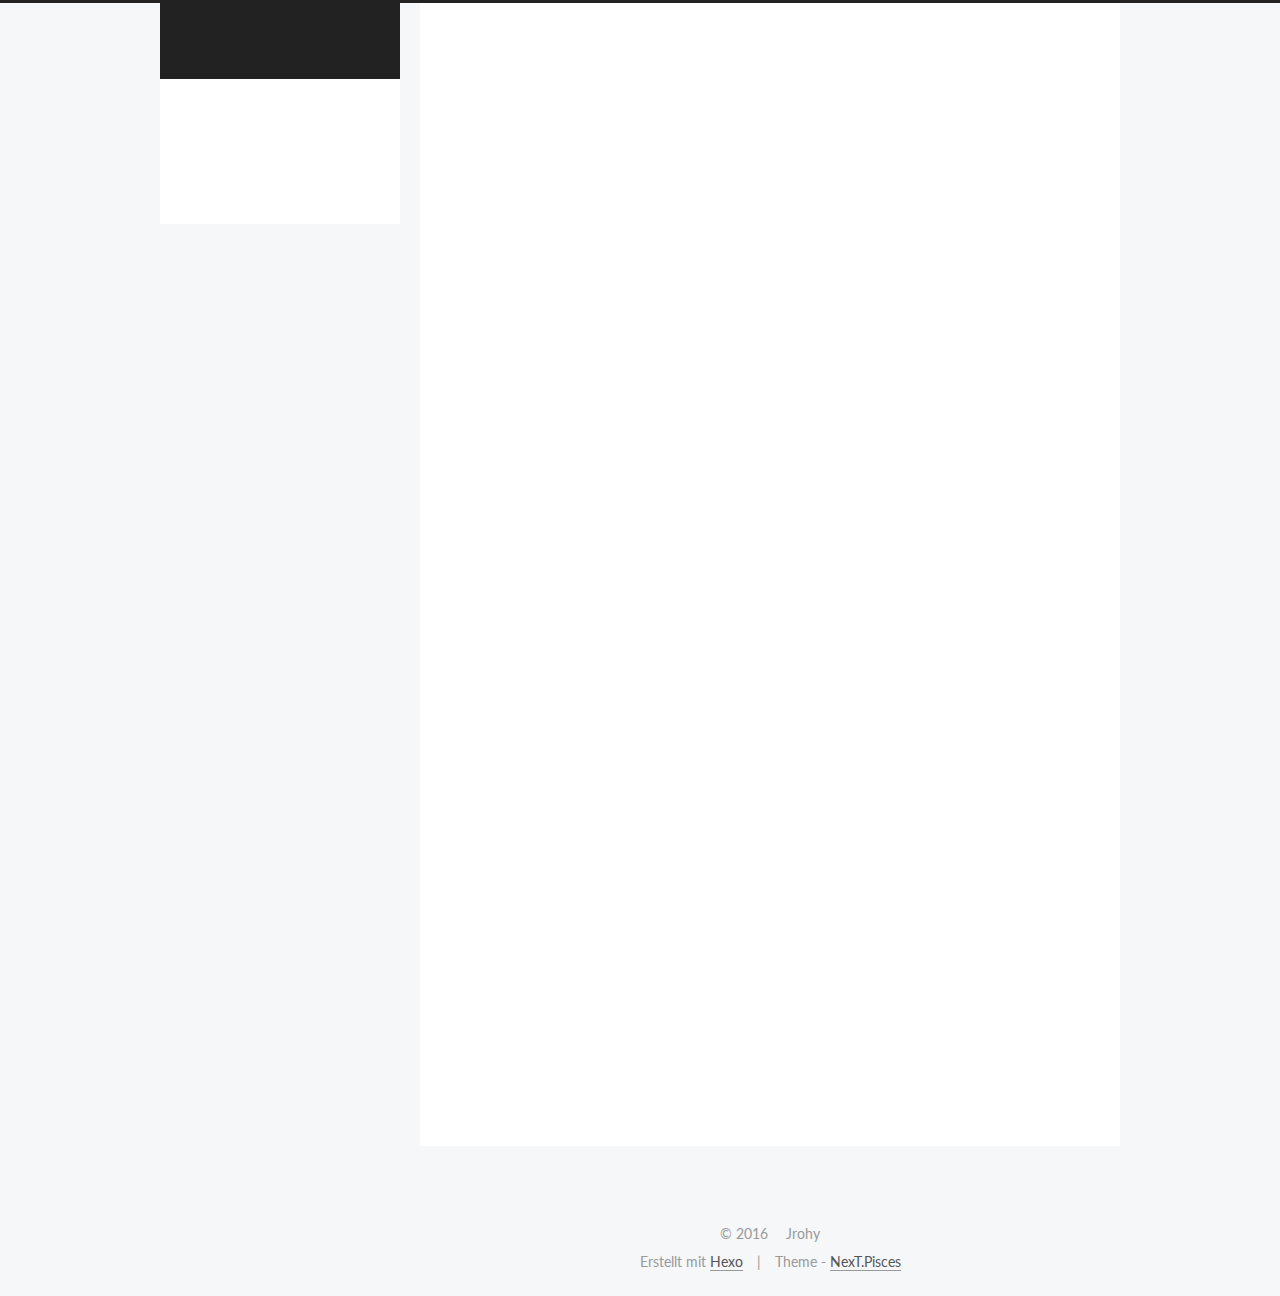
==== commit 7102a11e: "Site updated: 2016-10-07 10:59:53" ====
--- a/index.html
+++ b/index.html
@@ -5,7 +5,7 @@
   
 
 
-<html class="theme-next mist use-motion">
+<html class="theme-next pisces use-motion">
 <head>
   <meta charset="UTF-8"/>
 <meta http-equiv="X-UA-Compatible" content="IE=edge,chrome=1" />
@@ -98,7 +98,7 @@
 <script type="text/javascript" id="hexo.configuration">
   var NexT = window.NexT || {};
   var CONFIG = {
-    scheme: 'Mist',
+    scheme: 'Pisces',
     sidebar: {"position":"left","display":"post"},
     fancybox: true,
     motion: true,
@@ -420,7 +420,7 @@
 <div class="theme-info">
   Theme -
   <a class="theme-link" href="https://github.com/iissnan/hexo-theme-next">
-    NexT.Mist
+    NexT.Pisces
   </a>
 </div>
 
@@ -486,6 +486,13 @@
   
   
 
+
+  <script type="text/javascript" src="/js/src/affix.js?v=5.0.1"></script>
+
+  <script type="text/javascript" src="/js/src/schemes/pisces.js?v=5.0.1"></script>
+
+
+
   
 
   
--- a/css/main.css
+++ b/css/main.css
@@ -226,51 +226,51 @@
   margin: 20px 0 15px;
 }
 h1 {
-  font-size: 24px;
+  font-size: 22px;
 }
 @media (max-width: 767px) {
   h1 {
-    font-size: 20px;
+    font-size: 18px;
   }
 }
 h2 {
-  font-size: 22px;
+  font-size: 20px;
 }
 @media (max-width: 767px) {
   h2 {
-    font-size: 18px;
+    font-size: 16px;
   }
 }
 h3 {
-  font-size: 20px;
+  font-size: 18px;
 }
 @media (max-width: 767px) {
   h3 {
-    font-size: 16px;
+    font-size: 14px;
   }
 }
 h4 {
-  font-size: 18px;
+  font-size: 16px;
 }
 @media (max-width: 767px) {
   h4 {
-    font-size: 14px;
+    font-size: 12px;
   }
 }
 h5 {
-  font-size: 16px;
+  font-size: 14px;
 }
 @media (max-width: 767px) {
   h5 {
-    font-size: 12px;
+    font-size: 10px;
   }
 }
 h6 {
-  font-size: 14px;
+  font-size: 12px;
 }
 @media (max-width: 767px) {
   h6 {
-    font-size: 10px;
+    font-size: 8px;
   }
 }
 p {
@@ -728,7 +728,7 @@
   font-size: 14px;
   color: #fff;
   background: #222;
-  border: 2px solid #222;
+  border: 2px solid #555;
   text-decoration: none;
   border-radius: 0;
   transition-property: background-color;
@@ -739,8 +739,8 @@
 .btn:hover,
 .post-more-link .btn:hover {
   border-color: #222;
-  color: #222;
-  background: #fff;
+  color: #fff;
+  background: #222;
 }
 .btn-bar {
   display: block;
@@ -845,7 +845,7 @@
   width: 25px;
   background: #222;
   font-size: 12px;
-  opacity: 1;
+  opacity: 0.6;
   color: #fff;
   cursor: pointer;
   text-align: center;
@@ -866,7 +866,7 @@
   }
 }
 .back-to-top.back-to-top-on {
-  bottom: 19px;
+  bottom: 40px;
 }
 .header {
   background: #fff;
@@ -880,7 +880,7 @@
 }
 .site-meta {
   margin: 0;
-  text-align: left;
+  text-align: center;
 }
 @media (max-width: 767px) {
   .site-meta {
@@ -891,12 +891,12 @@
   position: relative;
   display: inline-block;
   padding: 0 40px;
-  color: #222;
+  color: #fff;
   background: #222;
   border-bottom: none;
 }
 .brand:hover {
-  color: #222;
+  color: #fff;
 }
 .logo {
   display: inline-block;
@@ -915,7 +915,7 @@
 .site-subtitle {
   margin-top: 10px;
   font-size: 13px;
-  color: #999;
+  color: #ddd;
 }
 .use-motion .brand {
   opacity: 0;
@@ -988,7 +988,8 @@
   transition-timing-function: ease-in-out;
   transition-delay: 0s;
 }
-.menu .menu-item a:hover {
+.menu .menu-item a:hover,
+.menu-item-active a {
   border-bottom-color: #222;
 }
 .menu .menu-item .fa {
@@ -1110,7 +1111,7 @@
 .posts-collapse {
   position: relative;
   z-index: 1010;
-  margin-left: 0;
+  margin-left: 55px;
 }
 .posts-collapse::after {
   content: " ";
@@ -1216,7 +1217,7 @@
   font-size: 26px;
   text-align: center;
   word-break: break-word;
-  font-weight: 400;
+  font-weight: 300;
 }
 @media (max-width: 767px) {
   .posts-expand .post-title {
@@ -1310,8 +1311,8 @@
 .post-more-link .btn {
   color: #555;
   font-size: 14px;
-  background: transparent;
-  border-radius: 0;
+  background: #fff;
+  border-radius: 2px;
   line-height: 2;
 }
 .posts-expand .post-tags {
@@ -1464,20 +1465,20 @@
   display: block;
   margin: 0 auto;
   padding: 2px;
-  max-width: 96px;
+  max-width: 120px;
   height: auto;
-  border: 2px solid #333;
+  border: 1px solid #eee;
 }
 .site-author-name {
-  margin: 5px 0 0;
+  margin: 0;
   text-align: center;
-  color: #f5f5f5;
-  font-weight: normal;
+  color: #222;
+  font-weight: 600;
 }
 .site-description {
-  margin-top: 5px;
+  margin-top: 0;
   text-align: center;
-  font-size: 14px;
+  font-size: 13px;
   color: #999;
 }
 .site-state {
@@ -1489,7 +1490,7 @@
 .site-state-item {
   display: inline-block;
   padding: 0 15px;
-  border-left: 1px solid #333;
+  border-left: 1px solid #eee;
 }
 .site-state-item:first-child {
   border-left: none;
@@ -1502,11 +1503,11 @@
   text-align: center;
   color: inherit;
   font-weight: 600;
-  font-size: 18px;
+  font-size: 16px;
 }
 .site-state-item-name {
   font-size: 13px;
-  color: inherit;
+  color: #999;
 }
 .feed-link {
   margin-top: 20px;
@@ -1548,7 +1549,7 @@
   width: 4px;
   height: 4px;
   border-radius: 50%;
-  background: #8a1155;
+  background: #ffb4ff;
 }
 .links-of-blogroll {
   font-size: 13px;
@@ -1577,7 +1578,7 @@
   color: #555;
 }
 .sidebar-nav li:hover {
-  color: #f5f5f5;
+  color: #fc6423;
 }
 .page-post-detail .sidebar-nav-toc {
   padding: 0 5px;
@@ -1586,11 +1587,11 @@
   margin-left: 10px;
 }
 .sidebar-nav .sidebar-nav-active {
-  color: #87daff;
-  border-bottom-color: #87daff;
+  color: #fc6423;
+  border-bottom-color: #fc6423;
 }
 .sidebar-nav .sidebar-nav-active:hover {
-  color: #87daff;
+  color: #fc6423;
 }
 .sidebar-panel {
   display: none;
@@ -1623,12 +1624,12 @@
   transition-timing-function: ease-in-out;
   transition-delay: 0s;
   transition-property: all;
-  color: #999;
-  border-bottom-color: #555;
+  color: #666;
+  border-bottom-color: #ccc;
 }
 .post-toc ol a:hover {
-  color: #ccc;
-  border-bottom-color: #ccc;
+  color: #000;
+  border-bottom-color: #000;
 }
 .post-toc .nav-item {
   overflow: hidden;
@@ -1649,14 +1650,14 @@
   display: block;
 }
 .post-toc .nav .active > a {
-  color: #87daff;
-  border-bottom-color: #87daff;
+  color: #fc6423;
+  border-bottom-color: #fc6423;
 }
 .post-toc .nav .active-current > a {
-  color: #87daff;
+  color: #fc6423;
 }
 .post-toc .nav .active-current > a:hover {
-  color: #87daff;
+  color: #fc6423;
 }
 .footer {
   font-size: 14px;
@@ -2034,6 +2035,28 @@
   top: 42%;
   color: #ccc;
 }
+.busuanzi-count:before {
+  content: " ";
+  float: left;
+  width: 260px;
+  min-height: 25px;
+}
+@media (min-width: 768px) and (max-width: 991px) {
+  .busuanzi-count {
+    width: auto;
+  }
+  .busuanzi-count:before {
+    display: none;
+  }
+}
+@media (max-width: 767px) {
+  .busuanzi-count {
+    width: auto;
+  }
+  .busuanzi-count:before {
+    display: none;
+  }
+}
 .site-uv,
 .site-pv,
 .page-pv {
@@ -2105,323 +2128,395 @@
   padding-left: 10px;
 }
 .page-post-detail .sidebar-toggle-line {
-  background: #87daff;
+  background: #fc6423;
 }
 .page-post-detail .comments {
   overflow: hidden;
 }
-h1,
-h2,
-h3,
-h4,
-h5,
-h6 {
-  margin: 20px 0 10px;
-}
-p {
-  margin: 0 0 25px 0;
-}
-a {
-  border-bottom-color: #ccc;
-}
-hr {
-  margin: 20px 0;
-  height: 2px;
-}
-.main-inner {
-  margin-top: 80px;
+body {
+  background: #f5f7f9;
+}
+@media (min-width: 992px) {
+  .full-image.full-image.full-image {
+    max-width: none;
+    width: 118%;
+    margin: 0 -9%;
+  }
 }
 .header {
-  background: #f5f5f5;
+  position: relative;
+  margin: 0 auto;
+  width: 960px;
+}
+@media (min-width: 768px) and (max-width: 991px) {
+  .header {
+    width: auto;
+  }
+}
+@media (max-width: 767px) {
+  .header {
+    width: auto;
+  }
 }
 .header-inner {
-  padding: 25px 0 20px;
-}
-.header-inner:before,
-.header-inner:after {
+  position: absolute;
+  top: 0;
+  overflow: hidden;
+  padding: 0;
+  width: 240px;
+  background: #fff;
+}
+@media (min-width: 1600px) {
+  .container .header-inner {
+    width: 240px;
+  }
+}
+@media (min-width: 768px) and (max-width: 991px) {
+  .header-inner {
+    position: relative;
+    width: auto;
+  }
+}
+@media (max-width: 767px) {
+  .header-inner {
+    position: relative;
+    width: auto;
+  }
+}
+.main:before,
+.main:after {
   content: " ";
   display: table;
 }
-.header-inner:after {
+.main:after {
   clear: both;
 }
-@media (max-width: 767px) {
-  .header-inner {
+@media (min-width: 768px) and (max-width: 991px) {
+  .main {
+    padding-bottom: 100px;
+  }
+}
+@media (max-width: 767px) {
+  .main {
+    padding-bottom: 100px;
+  }
+}
+.container .main-inner {
+  width: 960px;
+}
+@media (min-width: 768px) and (max-width: 991px) {
+  .container .main-inner {
     width: auto;
-    margin-bottom: 50px;
-    padding: 10px;
-  }
+  }
+}
+@media (max-width: 767px) {
+  .container .main-inner {
+    width: auto;
+  }
+}
+.content-wrap {
+  float: right;
+  box-sizing: border-box;
+  padding: 40px;
+  width: 700px;
+  background: #fff;
+  min-height: 700px;
+}
+@media (min-width: 768px) and (max-width: 991px) {
+  .content-wrap {
+    width: 100%;
+    padding: 20px;
+  }
+}
+@media (max-width: 767px) {
+  .content-wrap {
+    width: 100%;
+    padding: 20px;
+    min-height: auto;
+  }
+}
+.sidebar {
+  position: static;
+  float: left;
+  margin-top: 300px;
+  width: 240px;
+  background: #fff;
+  box-shadow: none;
+}
+@media (min-width: 768px) and (max-width: 991px) {
+  .sidebar {
+    display: none;
+  }
+}
+@media (max-width: 767px) {
+  .sidebar {
+    display: none;
+  }
+}
+.sidebar-toggle {
+  display: none;
+}
+.footer-inner {
+  width: 960px;
+}
+.footer-inner:before {
+  content: " ";
+  float: left;
+  width: 260px;
+  min-height: 50px;
+}
+@media (min-width: 768px) and (max-width: 991px) {
+  .footer-inner {
+    width: auto;
+  }
+  .footer-inner:before {
+    display: none;
+  }
+}
+@media (max-width: 767px) {
+  .footer-inner {
+    width: auto;
+  }
+  .footer-inner:before {
+    display: none;
+  }
+}
+.sidebar-position-right .header-inner {
+  right: 0;
+}
+.sidebar-position-right .content-wrap {
+  float: left;
+}
+.sidebar-position-right .sidebar {
+  float: right;
+}
+.sidebar-position-right .footer-inner:before {
+  float: right;
 }
 .site-meta {
-  float: left;
-  margin-left: -20px;
-  line-height: normal;
-}
-@media (max-width: 767px) {
+  padding: 20px 0;
+  color: #fff;
+  background: #222;
+}
+@media (min-width: 768px) and (max-width: 991px) {
   .site-meta {
-    margin-left: 10px;
-  }
-}
-.site-meta .brand {
-  padding: 2px 1px;
+    box-shadow: 0 0 16px rgba(0,0,0,0.5);
+  }
+}
+@media (max-width: 767px) {
+  .site-meta {
+    box-shadow: 0 0 16px rgba(0,0,0,0.5);
+  }
+}
+.brand {
+  display: block;
+  padding: 0;
   background: none;
 }
-@media (max-width: 767px) {
-  .site-meta .brand {
-    display: block;
-  }
-}
-.site-meta .logo {
-  display: none;
-}
-.site-meta .site-title {
-  font-size: 22px;
-  font-weight: bolder;
-}
-@media (max-width: 767px) {
-  .site-meta .site-title {
-    line-height: 34px;
-  }
-}
-.logo-line-before,
-.logo-line-after {
-  display: block;
-  overflow: hidden;
-  margin: 0 auto;
-  width: 75%;
-}
-@media (max-width: 767px) {
-  .logo-line-before,
-  .logo-line-after {
-    display: none;
-  }
-}
-.logo-line-before i,
-.logo-line-after i {
-  position: relative;
-  display: block;
-  height: 2px;
-  background: #222;
-}
-@media (max-width: 767px) {
-  .logo-line-before i,
-  .logo-line-after i {
-    height: 3px;
-  }
-}
-.use-motion .logo-line-before i {
-  left: -100%;
-}
-.use-motion .logo-line-after i {
-  right: -100%;
+.brand:hover {
+  color: #fff;
 }
 .site-subtitle {
-  display: none;
-}
-.site-nav-toggle {
-  position: static;
-  float: right;
-}
-.menu {
-  float: right;
-  margin: 8px 0 0 0;
-}
-@media (max-width: 767px) {
-  .menu {
-    margin: 20px 0 0 0;
-    padding: 0;
-  }
-}
-.menu br {
-  display: none;
-}
-.menu .menu-item {
   margin: 0;
-}
-@media (max-width: 767px) {
-  .menu .menu-item {
-    display: block;
-  }
-}
-.menu .menu-item a {
-  padding: 0 10px;
-  background: none;
-  border: none;
-  border-radius: 2px;
-  transition-property: background;
-}
-@media (max-width: 767px) {
-  .menu .menu-item a {
-    text-align: left;
-  }
-}
-.menu .menu-item a:hover {
-  background: #e1e1e1;
-}
-.menu a::before {
-  display: none;
-}
-@media (max-width: 767px) {
-  .menu a::before {
-    display: block;
-  }
-}
-@media (max-width: 767px) {
-  .menu {
-    float: none;
-  }
 }
 .site-search form {
   display: none;
 }
-.posts-expand {
-  padding-top: 0;
-}
-.posts-expand .post-title,
-.posts-expand .post-meta {
+.site-nav {
+  border-top: none;
+}
+@media (min-width: 768px) and (max-width: 991px) {
+  .site-nav {
+    display: none !important;
+  }
+}
+@media (min-width: 768px) and (max-width: 991px) {
+  .site-nav-on {
+    display: block !important;
+  }
+}
+.menu .menu-item {
+  display: block;
+  margin: 0;
+  list-style: none;
+}
+.menu .menu-item a {
+  position: relative;
+  box-sizing: border-box;
+  padding: 5px 20px;
   text-align: left;
-}
-@media (max-width: 767px) {
-  .posts-expand .post-title,
-  .posts-expand .post-meta {
-    text-align: center;
-  }
-}
-.posts-expand .post-eof {
+  line-height: inherit;
+  transition-property: background-color;
+  transition-duration: 0.2s;
+  transition-timing-function: ease-in-out;
+  transition-delay: 0s;
+}
+.menu .menu-item a:hover,
+.menu-item-active a {
+  background: #f9f9f9;
+  border-bottom-color: #fff;
+}
+.menu .menu-item br {
   display: none;
 }
-.posts-expand .post {
-  margin-top: 120px;
-}
-.posts-expand .post:first-child {
+.menu-item-active a:after {
+  content: " ";
+  position: absolute;
+  top: 50%;
+  margin-top: -3px;
+  right: 15px;
+  width: 6px;
+  height: 6px;
+  border-radius: 50%;
+  background-color: #bbb;
+}
+.btn-bar {
+  background-color: #fff;
+}
+.site-nav-toggle {
+  top: 20px;
+  left: 20px;
+}
+@media (min-width: 768px) and (max-width: 991px) {
+  .site-nav-toggle {
+    display: block;
+  }
+}
+.use-motion .sidebar .motion-element {
+  opacity: 1;
+}
+.sidebar {
+  display: none;
+  right: auto;
+  bottom: auto;
+  -webkit-transform: none;
+}
+.sidebar-inner {
+  box-sizing: border-box;
+  width: 240px;
+  color: #555;
+  background: #fff;
+}
+.sidebar-inner.affix {
+  position: fixed;
+  top: 0;
+}
+.site-overview {
+  margin: 0 2px;
+  text-align: left;
+}
+.site-author:before,
+.site-author:after {
+  content: " ";
+  display: table;
+}
+.site-author:after {
+  clear: both;
+}
+.sidebar a {
+  color: #555;
+}
+.sidebar a:hover {
+  color: #222;
+}
+.links-of-author-item a:before {
+  display: none;
+}
+.links-of-author-item a {
+  border-bottom: none;
+  text-decoration: underline;
+}
+.feed-link {
+  border-top: 1px dotted #ccc;
+  border-bottom: 1px dotted #ccc;
+  text-align: center;
+}
+.feed-link a {
+  display: block;
+  color: #fc6423;
+  border: none;
+}
+.feed-link a:hover {
+  background: none;
+  color: #e34603;
+}
+.feed-link a:hover i {
+  color: #e34603;
+}
+.links-of-author:before,
+.links-of-author:after {
+  content: " ";
+  display: table;
+}
+.links-of-author:after {
+  clear: both;
+}
+.links-of-author-item {
+  float: left;
+  margin: 5px 0 0;
+  width: 50%;
+}
+.links-of-author-item a {
+  box-sizing: border-box;
+  display: inline-block;
+  margin-right: 0;
+  margin-bottom: 0;
+  padding: 0 5px;
+  overflow: hidden;
+  white-space: nowrap;
+  text-overflow: ellipsis;
+}
+.links-of-author-item a {
+  display: block;
+  text-decoration: none;
+}
+.links-of-author-item a:hover {
+  border-radius: 4px;
+  background: #eee;
+}
+.links-of-author-item .fa {
+  margin-right: 2px;
+  font-size: 16px;
+}
+.links-of-author-item .fa-globe {
+  font-size: 15px;
+}
+.links-of-blogroll {
+  margin-top: 20px;
+  padding: 3px 0 0;
+  border-top: 1px dotted #ccc;
+}
+.links-of-blogroll-title {
   margin-top: 0;
 }
-.posts-expand .post-meta {
-  margin-top: 5px;
-  margin-bottom: 20px;
-}
-.posts-expand .post-title {
-  position: relative;
-  font-size: 26px;
-  font-weight: 400;
-}
-@media (max-width: 767px) {
-  .posts-expand .post-title {
-    font-size: 20px;
-  }
-}
-@media (min-width: 1600px) {
-  .posts-expand .post-title {
-    font-size: 26px;
-  }
-}
-.posts-expand .post-title:hover:before {
-  background: #222;
-}
-.posts-expand .post-body img {
-  margin: 0;
-}
-.posts-expand .post-tags {
-  text-align: left;
-}
-.posts-expand .post-tags a {
-  padding: 1px 5px;
-  background: #f5f5f5;
-  border-bottom: none;
-}
-.posts-expand .post-tags a:hover {
-  background: #ccc;
-}
-.posts-expand .post-nav {
-  margin-top: 40px;
-}
-.post-more-link {
-  margin-top: 20px;
-  text-align: left;
-}
-.post-more-link a {
+.links-of-blogroll-item {
   padding: 0;
-  font-size: 14px;
-  color: #666;
-  background: none;
-  border: none;
-  border-bottom: 2px solid #666;
-  transition-property: border;
-}
-@media (max-width: 767px) {
-  .post-more-link a {
-    font-size: 12px;
-  }
-}
-@media (min-width: 1600px) {
-  .post-more-link a {
-    font-size: 16px;
-  }
-}
-.post-more-link a:hover {
-  border-bottom-color: #222;
+}
+.links-of-blogroll-inline:before,
+.links-of-blogroll-inline:after {
+  content: " ";
+  display: table;
+}
+.links-of-blogroll-inline:after {
+  clear: both;
 }
 .links-of-blogroll-inline .links-of-blogroll-item {
-  display: inline-block;
-}
-.btn {
-  padding: 0 10px;
-  border-width: 2px;
-  border-radius: 0;
-}
-.headband {
-  display: none;
-}
-.site-search {
-  position: relative;
-  float: right;
-  margin-top: 5px;
-  padding-top: 3px;
-}
-@media (max-width: 767px) {
-  .site-search {
-    float: none;
-    padding: 0 10px;
-  }
-}
-@media (max-width: 767px) {
-  .container .main-inner {
-    width: auto;
-  }
-}
-.page-post-detail .post-title,
-.page-post-detail .post-meta {
-  text-align: center;
-}
-.page-post-detail .post-title:before {
-  display: none;
-}
-.page-post-detail .post-meta {
-  margin-bottom: 60px;
-}
-.pagination {
-  margin: 120px 0 0;
-  text-align: left;
-}
-@media (max-width: 767px) {
-  .pagination {
-    margin: 80px 10px 0;
-    text-align: center;
-  }
-}
-.footer {
-  margin-top: 80px;
-  padding: 10px 0;
-  background: #f5f5f5;
-  color: #666;
-}
-.footer-inner {
-  margin: 0 auto;
-  text-align: left;
-}
-@media (max-width: 767px) {
-  .footer-inner {
-    width: auto;
-    text-align: center;
-  }
-}
+  float: left;
+  margin: 5px 0 0;
+  width: 50%;
+}
+.links-of-blogroll-inline .links-of-blogroll-item a {
+  box-sizing: border-box;
+  display: inline-block;
+  margin-right: 0;
+  margin-bottom: 0;
+  padding: 0 5px;
+  overflow: hidden;
+  white-space: nowrap;
+  text-overflow: ellipsis;
+}
+@media (max-width: 767px) {
+  .post-body {
+    text-align: justify;
+  }
+}
